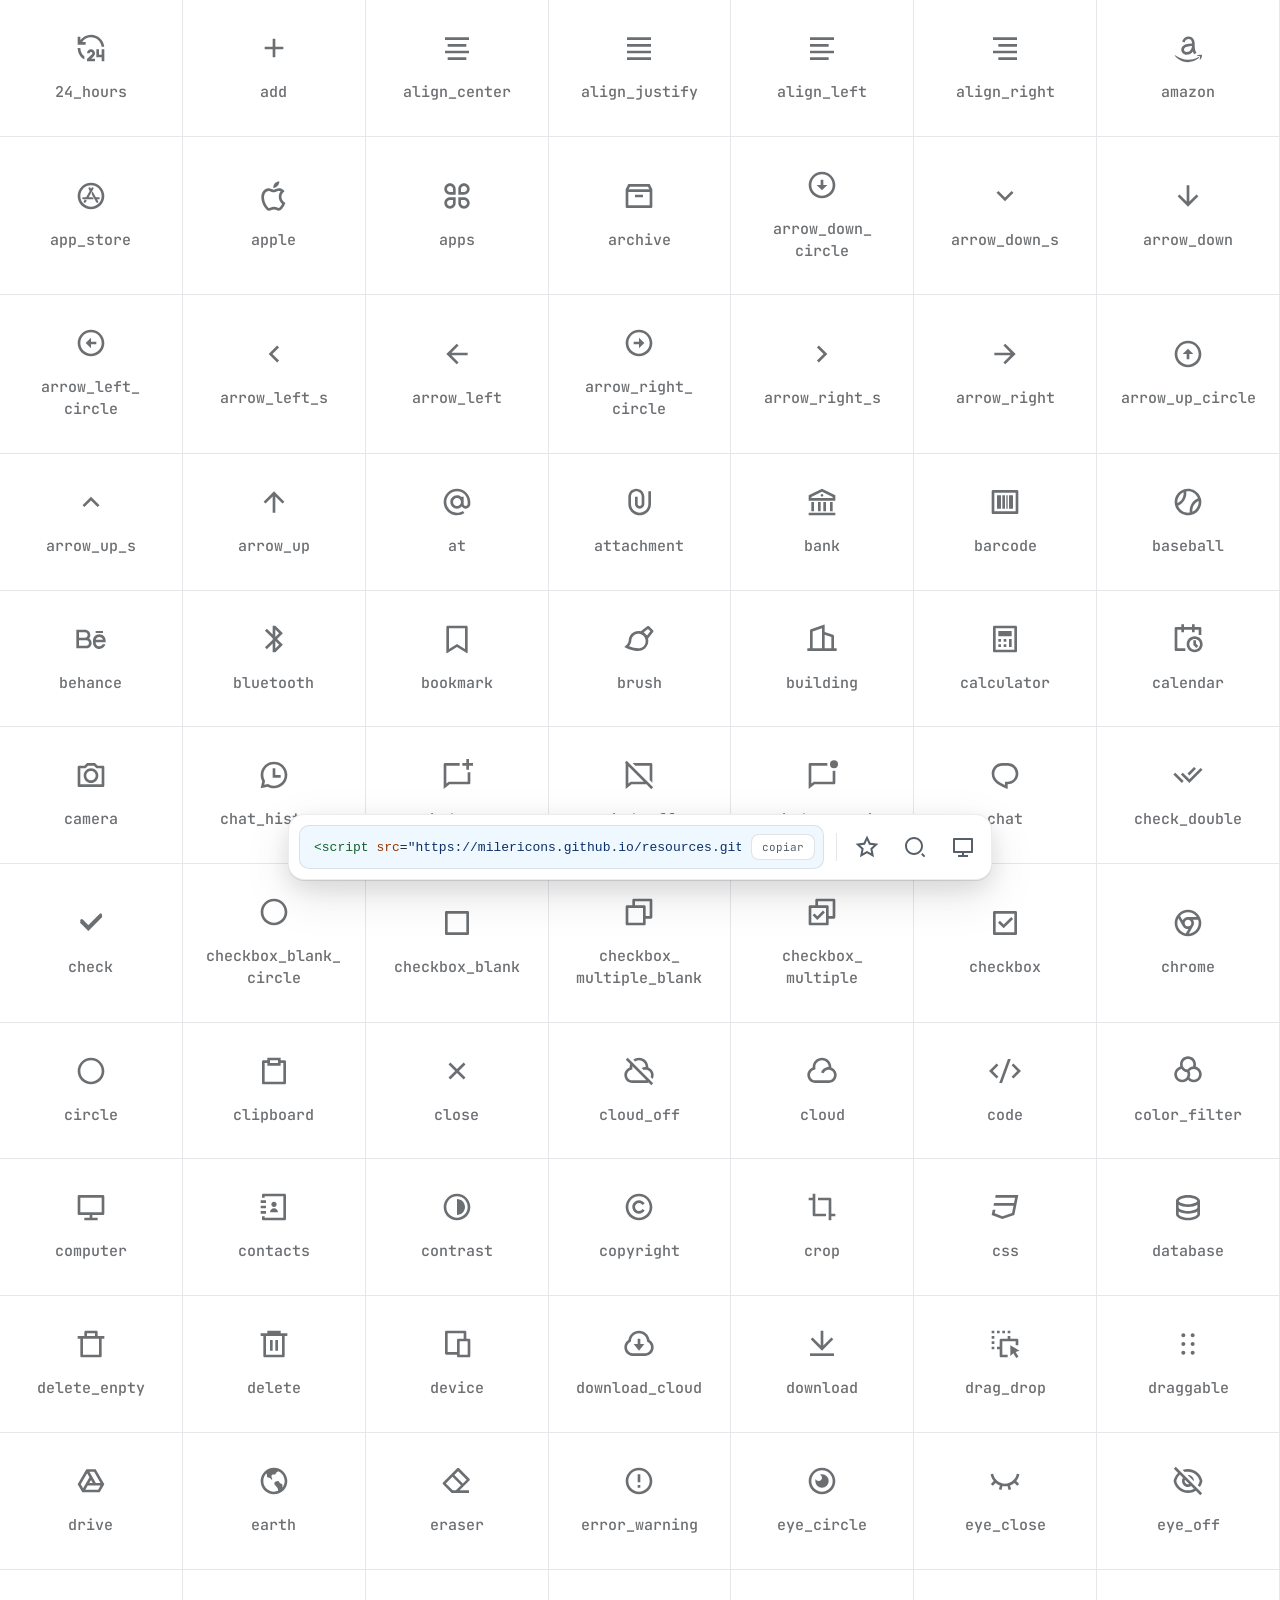
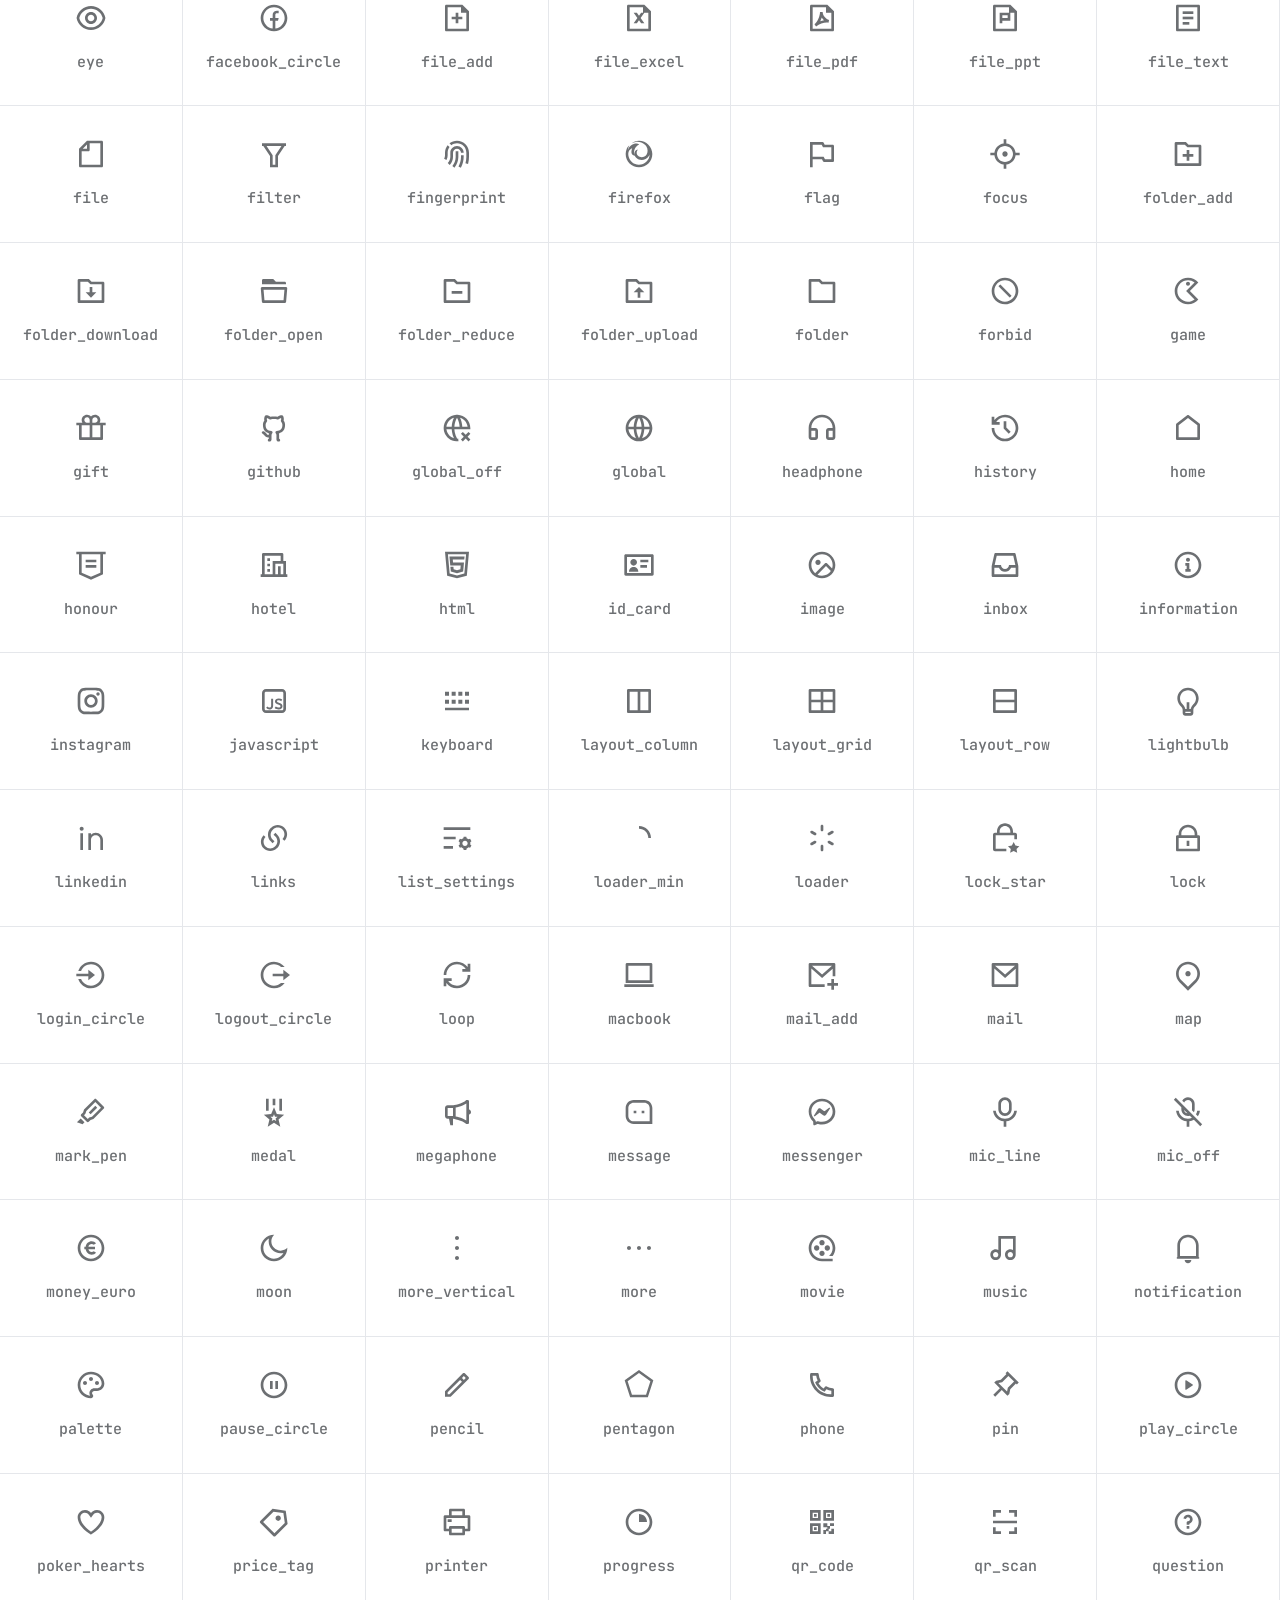
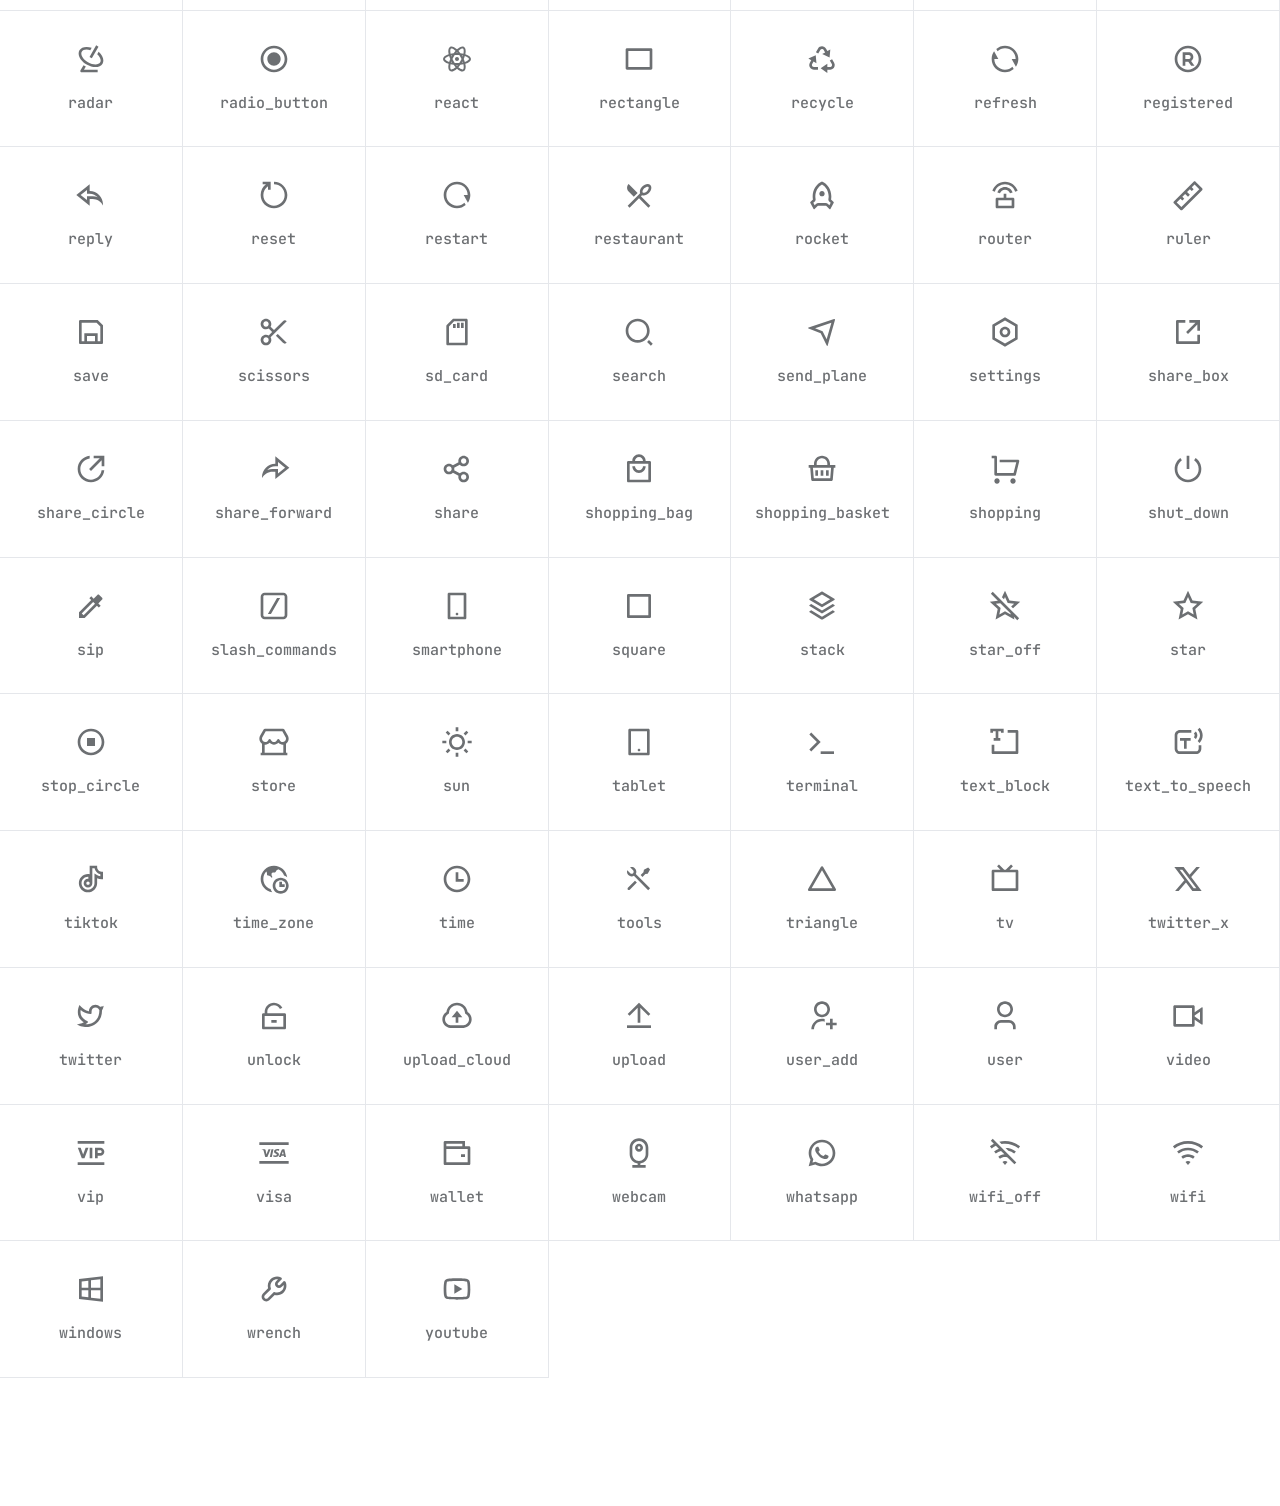
==== index.html @ 29db3c50 "Elimina el botón de cierre del panel de búsqueda en la interfaz de usuario." ====
<!DOCTYPE html>
<html lang="es">
  <head>
    <meta charset="UTF-8" />
    <meta name="viewport" content="width=device-width, initial-scale=1.0" />
    <title>Milericons</title>
    <link rel="icon" type="image/svg+xml" href="./public/favicon.svg" />
    <link href="https://fonts.googleapis.com/css2?family=JetBrains+Mono:wght@400;500;600;700;800&display=swap" rel="stylesheet" />
    <link rel="stylesheet" href="./public/index.css" />
    <script>
      try {
        var theme = localStorage.getItem('milericons-theme') || 'system';
        var dark = theme === 'dark' || (theme === 'system' && window.matchMedia('(prefers-color-scheme: dark)').matches);
        document.documentElement.dataset.theme = dark ? 'dark' : 'light';
      } catch (e) {}
    </script>
    <script src="./public/miller-icons.js" defer></script>
    <script src="./public/index.js" defer></script>
  </head>
  <body>
    <div class="dock">
      <div class="dock__search" hidden>
        <span class="dock__key">ctrl + k</span>
        <input type="text" class="dock__search-input" placeholder="Buscar iconos" autocomplete="off" spellcheck="false" />
        <button type="button" class="dock__search-clear" aria-label="Limpiar búsqueda" title="Limpiar búsqueda" hidden>×</button>
      </div>
      <div class="dock__info" hidden>
        <div class="dock__info-head">
          <span class="miller-icon dock__info-icon" data-icon="star"></span>
          <span class="dock__info-name"></span>
          <button type="button" class="dock__key" data-info-close>esc</button>
        </div>
        <div class="dock__info-tabs" role="tablist">
          <button type="button" class="dock__info-tab is-active" data-info-tab="html">html</button>
          <button type="button" class="dock__info-tab" data-info-tab="svg">svg</button>
          <button type="button" class="dock__info-tab" data-info-tab="png">png</button>
          <button type="button" class="dock__info-tab" data-info-tab="anim" hidden>animado</button>
        </div>
        <div class="dock__info-pane" data-info-pane="html">
          <div class="dock__info-code">
            <code class="dock__info-snippet" data-info-html></code>
            <button type="button" class="dock__copy" data-copy-info="html">copiar</button>
          </div>
        </div>
        <div class="dock__info-pane" data-info-pane="svg" hidden>
          <div class="dock__info-code dock__info-code--block">
            <code class="dock__info-snippet" data-info-svg></code>
            <button type="button" class="dock__copy dock__copy--primary" data-copy-info="svg">copiar</button>
          </div>
        </div>
        <div class="dock__info-pane" data-info-pane="png" hidden>
          <div class="dock__info-png">
            <div class="dock__size-wrap">
              <button type="button" class="dock__size-toggle" data-size-toggle>
                <span data-size-label>256 px</span>
                <span class="miller-icon" data-icon="arrow_down_s"></span>
              </button>
              <div class="dock__size-menu" hidden>
                <button type="button" data-size-option="64">64 px</button>
                <button type="button" data-size-option="128">128 px</button>
                <button type="button" class="is-active" data-size-option="256">256 px</button>
                <button type="button" data-size-option="512">512 px</button>
              </div>
            </div>
            <button type="button" class="dock__copy dock__copy--primary" data-info-download>Descargar PNG</button>
          </div>
          <p class="dock__info-note">el png se exporta en negro sobre fondo transparente</p>
        </div>
        <div class="dock__info-pane" data-info-pane="anim" hidden>
          <div class="dock__info-code">
            <code class="dock__info-snippet" data-info-anim></code>
            <button type="button" class="dock__copy" data-copy-info="anim">copiar</button>
          </div>
        </div>
      </div>
      <div class="dock__bar">
        <div class="dock__code">
          <code class="dock__snippet"><span class="tok-tag">&lt;script</span> <span class="tok-attr">src</span>=<span class="tok-str">"https://milericons.github.io/resources.github.io/public/miller-icons.js"</span> <span class="tok-attr">defer</span>&gt;<span class="tok-tag">&lt;/script&gt;</span></code>
          <button type="button" class="dock__copy">copiar</button>
        </div>
        <span class="dock__divider"></span>
        <span class="miller-icon" data-icon="star"></span>
        <span class="miller-icon" data-icon="search" data-search-toggle></span>
        <div class="dock__theme-wrap">
          <span class="miller-icon" data-icon="computer" data-theme-toggle title="Tema"></span>
          <div class="dock__theme" hidden>
            <button type="button" data-theme-option="light">
              <span class="miller-icon" data-icon="sun"></span>
              light
            </button>
            <button type="button" data-theme-option="dark">
              <span class="miller-icon" data-icon="moon"></span>
              dark
            </button>
            <button type="button" data-theme-option="system">
              <span class="miller-icon" data-icon="computer"></span>
              sistema
            </button>
          </div>
        </div>
      </div>
    </div>
  </body>
</html>
---- public/index.css ----
* {
  box-sizing: border-box;
}

:root {
  --bg: #ffffff;
  --cell-bg: #ffffff;
  --cell-border: #e5e7eb;
  --cell-border-strong: #d1d5db;
  --text: #1f2328;
  --text-muted: #57606a;
  --text-dim: #636c76;
  --text-faint: #818b98;
  --dock-bg: #ffffff;
  --dock-border: rgba(17, 24, 39, 0.08);
  --divider: rgba(17, 24, 39, 0.1);
  --code-bg: #eff7ff;
  --code-border: rgba(17, 24, 39, 0.1);
  --tok-tag: #116329;
  --tok-attr: #953800;
  --tok-str: #0a3069;
  --btn-bg: #ffffff;
  --btn-border: rgba(17, 24, 39, 0.12);
  --hover-bg: #f6f8fa;
  --hover-bg-strong: #eef1f4;
  --active-bg: #edf3f9;
  --shadow-color: 17, 17, 26;
  --dock-shadow: rgba(17, 17, 26, 0.1);
}

[data-theme='dark'] {
  --bg: #0d1117;
  --cell-bg: #0d1117;
  --cell-border: #21262d;
  --cell-border-strong: #30363d;
  --text: #e6edf3;
  --text-muted: #8b949e;
  --text-dim: #8b949e;
  --text-faint: #6e7681;
  --dock-bg: #161b22;
  --dock-border: rgba(220, 228, 236, 0.1);
  --divider: rgba(220, 228, 236, 0.12);
  --code-bg: #0d1117;
  --code-border: rgba(220, 228, 236, 0.12);
  --tok-tag: #7ee787;
  --tok-attr: #ffa657;
  --tok-str: #a5d6ff;
  --btn-bg: #21262d;
  --btn-border: rgba(220, 228, 236, 0.14);
  --hover-bg: #21262d;
  --hover-bg-strong: #262c36;
  --active-bg: #2a303a;
  --shadow-color: 1, 4, 9;
  --dock-shadow: rgba(1, 4, 9, 0.6);
}

html {
  height: 100%;
}

body {
  min-height: 100%;
  margin: 0;
  font-family: 'JetBrains Mono', monospace;
  color: var(--text);
  background: var(--bg);
  display: grid;
  grid-template-columns: repeat(auto-fill, minmax(10.5rem, 1fr));
  grid-auto-rows: auto;
  gap: 0;
  padding-bottom: 8rem;
  overflow: auto;
}

body.is-filtering {
  display: flex;
  flex-wrap: wrap;
  align-content: flex-start;
  justify-content: center;
  gap: 1rem;
  padding-top: 3rem;
  padding-bottom: 8rem;
  padding-right: 3rem;
  padding-left: 3rem;
}

body.is-filtering .icon-cell {
  width: 11rem;
  height: 10rem;
  border: 1px solid var(--cell-border-strong);
  border-radius: 0.75rem;
  box-shadow: rgba(var(--shadow-color), 0.08) 0px 1px 2px, rgba(var(--shadow-color), 0.06) 0px 8px 24px;
}

.icon-cell {
  display: flex;
  flex-direction: column;
  align-items: center;
  justify-content: center;
  gap: 1.125rem;
  padding: 2rem 1rem;
  text-align: center;
  background: var(--cell-bg);
  border-right: 1px solid var(--cell-border);
  border-bottom: 1px solid var(--cell-border);
  cursor: pointer;
}

.icon-cell .miller-icon,
.icon-cell__name {
  opacity: 0.65;
  transition: opacity 0.15s ease;
}

.icon-cell:hover .miller-icon,
.icon-cell:hover .icon-cell__name,
.icon-cell.is-selected .miller-icon,
.icon-cell.is-selected .icon-cell__name {
  opacity: 1;
}

.icon-cell .miller-icon {
  width: 2rem;
  height: 2rem;
}

.icon-cell__name {
  font-size: 0.9375rem;
  font-weight: 500;
  line-height: 1.45;
  overflow-wrap: break-word;
}

.dock {
  position: fixed;
  left: 50%;
  bottom: 1.25rem;
  transform: translateX(-50%);
  z-index: 10;
  display: flex;
  flex-direction: column;
  align-items: stretch;
  gap: 0.625rem;
  width: min(44rem, calc(100vw - 2rem));
  padding: 0.625rem;
  background: var(--dock-bg);
  border: 1px solid var(--dock-border);
  border-radius: 1rem;
  box-shadow: var(--dock-shadow) 0px 1px 0px, var(--dock-shadow) 0px 8px 24px, var(--dock-shadow) 0px 16px 48px;
}

.dock__bar {
  display: flex;
  align-items: center;
  gap: 0.75rem;
  min-width: 0;
}

.dock__code {
  display: flex;
  align-items: center;
  gap: 0.625rem;
  flex: 1;
  min-width: 0;
  padding: 0.5rem 0.5rem 0.5rem 0.875rem;
  background: var(--code-bg);
  border: 1px solid var(--code-border);
  border-radius: 0.625rem;
}

.dock__snippet {
  flex: 1;
  min-width: 0;
  overflow-x: auto;
  white-space: nowrap;
  font-size: 0.8125rem;
  color: var(--text);
  scrollbar-width: none;
}

.dock__snippet::-webkit-scrollbar {
  display: none;
}

.tok-tag {
  color: var(--tok-tag);
}

.tok-attr {
  color: var(--tok-attr);
}

.tok-str {
  color: var(--tok-str);
}

.tok-punct {
  color: var(--text-dim);
}

.dock__copy {
  flex: none;
  padding: 0.3125rem 0.625rem;
  font: inherit;
  font-size: 0.6875rem;
  color: var(--text-muted);
  background: var(--btn-bg);
  border: 1px solid var(--btn-border);
  border-radius: 0.5rem;
  cursor: pointer;
  transition: background 0.15s ease, color 0.15s ease, border-color 0.15s ease;
}

.dock__copy:hover {
  color: var(--bg);
  background: var(--text);
  border-color: var(--text);
}

.dock__copy--primary {
  color: #111827;
  background: #ffffff;
  border-color: #ffffff;
}

.dock__copy--primary:hover {
  color: #111827;
  background: #f0f2f5;
  border-color: #ffffff;
}

.dock__divider {
  flex: none;
  width: 1px;
  height: 1.75rem;
  background: var(--divider);
}

.dock .miller-icon {
  width: 2.25rem;
  height: 2.25rem;
  padding: 0.375rem;
  border-radius: 0.5rem;
  color: var(--text-muted);
  cursor: pointer;
  transition: background 0.15s ease, color 0.15s ease;
}

.dock .miller-icon:hover {
  color: var(--text);
  background: var(--hover-bg);
}

.dock__search {
  display: flex;
  align-items: center;
  gap: 0.75rem;
  margin: -0.625rem -0.625rem 0;
  padding: 1rem;
  border-bottom: 1px solid var(--dock-border);
}

.dock__search[hidden] {
  display: none;
}

.dock__search-input {
  flex: 1;
  min-width: 0;
  font: inherit;
  font-size: 0.875rem;
  padding: 0;
  color: var(--text);
  background: transparent;
  border: none;
  outline: none;
}

.dock__search-clear {
  display: grid;
  flex: none;
  place-items: center;
  width: 1.5rem;
  height: 1.5rem;
  padding: 0;
  font: inherit;
  font-size: 1.25rem;
  line-height: 1;
  color: var(--text-dim);
  background: transparent;
  border: 0;
  border-radius: 0.375rem;
  cursor: pointer;
}

.dock__search-clear[hidden] {
  display: none;
}

.dock__search-clear:hover {
  color: var(--text);
  background: var(--hover-bg);
}

.dock__key {
  flex: none;
  padding: 0.25rem 0.5rem;
  font: inherit;
  font-size: 0.6875rem;
  color: var(--text-dim);
  background: var(--hover-bg);
  border: 1px solid var(--divider);
  border-radius: 0.375rem;
  cursor: pointer;
}

.dock__key:hover {
  background: var(--hover-bg-strong);
}

.dock__info {
  display: flex;
  flex-direction: column;
  gap: 0.75rem;
  min-width: 0;
  margin: -0.625rem -0.625rem 0;
  padding: 1rem;
  border-bottom: 1px solid var(--dock-border);
}

.dock__info[hidden] {
  display: none;
}

.dock__info-head {
  display: flex;
  align-items: center;
  gap: 0.625rem;
}

.dock__info-icon {
  width: 1.5rem;
  height: 1.5rem;
  color: var(--text);
  cursor: default;
}

.dock__info-icon:hover {
  background: transparent;
  color: var(--text);
}

.dock__info-name {
  flex: 1;
  font-size: 0.875rem;
  font-weight: 600;
  overflow-wrap: break-word;
}

.dock__info-tabs {
  display: flex;
  gap: 0.25rem;
}

.dock__info-tab {
  padding: 0.3125rem 0.625rem;
  font: inherit;
  font-size: 0.75rem;
  color: var(--text-muted);
  background: transparent;
  border: 1px solid transparent;
  border-radius: 0.5rem;
  cursor: pointer;
  transition: background 0.15s ease, color 0.15s ease, border-color 0.15s ease;
}

.dock__info-tab:hover {
  color: var(--text);
  background: var(--hover-bg);
}

.dock__info-tab.is-active {
  color: var(--text);
  background: var(--code-bg);
  border-color: var(--code-border);
}

.dock__info-pane {
  display: flex;
  flex-direction: column;
  gap: 0.625rem;
}

.dock__info-pane[hidden] {
  display: none;
}

.dock__info-code {
  display: flex;
  align-items: center;
  justify-content: space-between;
  gap: 0.625rem;
  padding: 0.5rem 0.5rem 0.5rem 0.875rem;
  background: var(--code-bg);
  border: 1px solid var(--code-border);
  border-radius: 0.625rem;
}

.dock__info-code--block {
  flex-direction: column;
  align-items: stretch;
  gap: 0.75rem;
  padding: 0.75rem 0.75rem 0.75rem 0.875rem;
  overflow: hidden;
}

.dock__info-snippet[data-info-svg] {
  max-height: 9rem;
  overflow: auto;
  scrollbar-width: thin;
  scrollbar-color: var(--cell-border-strong) transparent;
}

.dock__info-snippet[data-info-svg]::-webkit-scrollbar {
  width: 8px;
  height: 8px;
}

.dock__info-snippet[data-info-svg]::-webkit-scrollbar-track {
  background: transparent;
  border-radius: 0.5rem;
}

.dock__info-snippet[data-info-svg]::-webkit-scrollbar-thumb {
  background: var(--cell-border-strong);
  border-radius: 0.5rem;
  border: 2px solid transparent;
  background-clip: content-box;
}

.dock__info-snippet[data-info-svg]::-webkit-scrollbar-thumb:hover {
  background: var(--text-faint);
  background-clip: content-box;
  border: 2px solid transparent;
}

.dock__info-code--block .dock__copy--primary {
  align-self: flex-end;
}

.dock__info-snippet {
  font-size: 0.8125rem;
  line-height: 1.5;
  color: var(--text);
  overflow-wrap: anywhere;
}

.dock__info-code--block .dock__info-snippet {
  white-space: pre-wrap;
  word-break: break-all;
  color: var(--text-muted);
}

.dock__info-png {
  display: flex;
  align-items: center;
  gap: 0.625rem;
}

.dock__size-wrap {
  position: relative;
  display: flex;
}

.dock__size-toggle {
  display: flex;
  align-items: center;
  gap: 0.375rem;
  padding: 0.3125rem 0.5rem;
  font: inherit;
  font-size: 0.8125rem;
  color: var(--text);
  background: var(--btn-bg);
  border: 1px solid var(--btn-border);
  border-radius: 0.5rem;
  cursor: pointer;
}

.dock__size-toggle:hover {
  background: var(--hover-bg);
}

.dock__size-toggle .miller-icon {
  width: 1rem;
  height: 1rem;
  padding: 0;
  color: var(--text-dim);
  cursor: default;
}

.dock__size-toggle .miller-icon:hover {
  background: transparent;
  color: var(--text-dim);
}

.dock__size-menu {
  position: absolute;
  bottom: calc(100% + 0.375rem);
  left: 0;
  z-index: 20;
  display: flex;
  flex-direction: column;
  gap: 0.125rem;
  min-width: 6rem;
  padding: 0.375rem;
  background: var(--dock-bg);
  border: 1px solid var(--dock-border);
  border-radius: 0.625rem;
  box-shadow: var(--dock-shadow) 0px 8px 24px, var(--dock-shadow) 0px 16px 48px;
}

.dock__size-menu[hidden] {
  display: none;
}

.dock__size-menu button {
  padding: 0.375rem 0.625rem;
  font: inherit;
  font-size: 0.8125rem;
  color: var(--text-muted);
  background: transparent;
  border: none;
  border-radius: 0.375rem;
  text-align: left;
  cursor: pointer;
  transition: background 0.15s ease, color 0.15s ease;
}

.dock__size-menu button:hover {
  color: var(--text);
  background: var(--hover-bg);
}

.dock__size-menu button.is-active {
  color: var(--text);
  background: var(--active-bg);
}

.dock__info-note {
  margin: 0;
  font-size: 0.6875rem;
  color: var(--text-dim);
}

.dock__theme-wrap {
  position: relative;
  display: flex;
}

.dock__theme {
  position: absolute;
  bottom: calc(100% + 0.75rem);
  right: -0.375rem;
  display: flex;
  flex-direction: column;
  gap: 0.125rem;
  min-width: 8.5rem;
  padding: 0.375rem;
  background: var(--dock-bg);
  border: 1px solid var(--dock-border);
  border-radius: 0.75rem;
  box-shadow: var(--dock-shadow) 0px 8px 24px, var(--dock-shadow) 0px 16px 48px;
}

.dock__theme[hidden] {
  display: none;
}

.dock__theme button {
  display: flex;
  align-items: center;
  gap: 0.5rem;
  padding: 0.5rem 0.625rem;
  font: inherit;
  font-size: 0.8125rem;
  color: var(--text-muted);
  background: transparent;
  border: none;
  border-radius: 0.5rem;
  cursor: pointer;
  transition: background 0.15s ease, color 0.15s ease;
}

.dock__theme button:hover {
  color: var(--text);
  background: var(--hover-bg);
}

.dock__theme button.is-active {
  color: var(--text);
  background: var(--active-bg);
}

.dock__theme .miller-icon {
  width: 1.125rem;
  height: 1.125rem;
  padding: 0;
  color: inherit;
  cursor: default;
}

.dock__theme .miller-icon:hover {
  background: transparent;
  color: inherit;
}

.icon-cell[hidden] {
  display: none;
}

@media (max-width: 480px) {
  body {
    grid-template-columns: repeat(auto-fill, minmax(6rem, 1fr));
  }

  .icon-cell {
    gap: 0.5rem;
    padding: 1rem 0.5rem;
  }

  .icon-cell .miller-icon {
    width: 1.5rem;
    height: 1.5rem;
  }

  .icon-cell__name {
    font-size: 0.6875rem;
    line-height: 1.35;
  }

  body.is-filtering {
    gap: 0.5rem;
    padding-right: 0.5rem;
    padding-left: 0.5rem;
  }

  body.is-filtering .icon-cell {
    flex: 0 1 6rem;
    width: auto;
    height: 7rem;
  }

  .dock {
    bottom: max(0.5rem, env(safe-area-inset-bottom));
    gap: 0.5rem;
    padding: 0.5rem;
    border-radius: 0.875rem;
  }

  .dock__bar {
    flex-wrap: wrap;
    justify-content: flex-start;
    gap: 0.5rem;
  }

  .dock__code {
    flex: 0 0 100%;
    width: 100%;
    gap: 0.375rem;
    padding: 0.375rem;
  }

  .dock__divider {
    display: none;
  }

  .dock .miller-icon {
    width: 2rem;
    height: 2rem;
    padding: 0.3125rem;
  }

  .dock__bar > .miller-icon,
  .dock__bar > .dock__theme-wrap > [data-theme-toggle] {
    width: 1.75rem;
    height: 1.75rem;
    padding: 0.25rem;
  }

  .dock__search {
    gap: 0.5rem;
    margin: -0.5rem -0.5rem 0;
    padding: 0.75rem;
  }

  .dock__search .dock__key:first-child {
    display: none;
  }

  .dock__info {
    gap: 0.625rem;
    margin: -0.5rem -0.5rem 0;
    padding: 0.75rem;
  }

  .dock__info-tabs {
    flex-wrap: wrap;
  }

  .dock__info-tab {
    padding: 0.3125rem 0.5rem;
  }

  .dock__info-png {
    flex-wrap: wrap;
  }
}
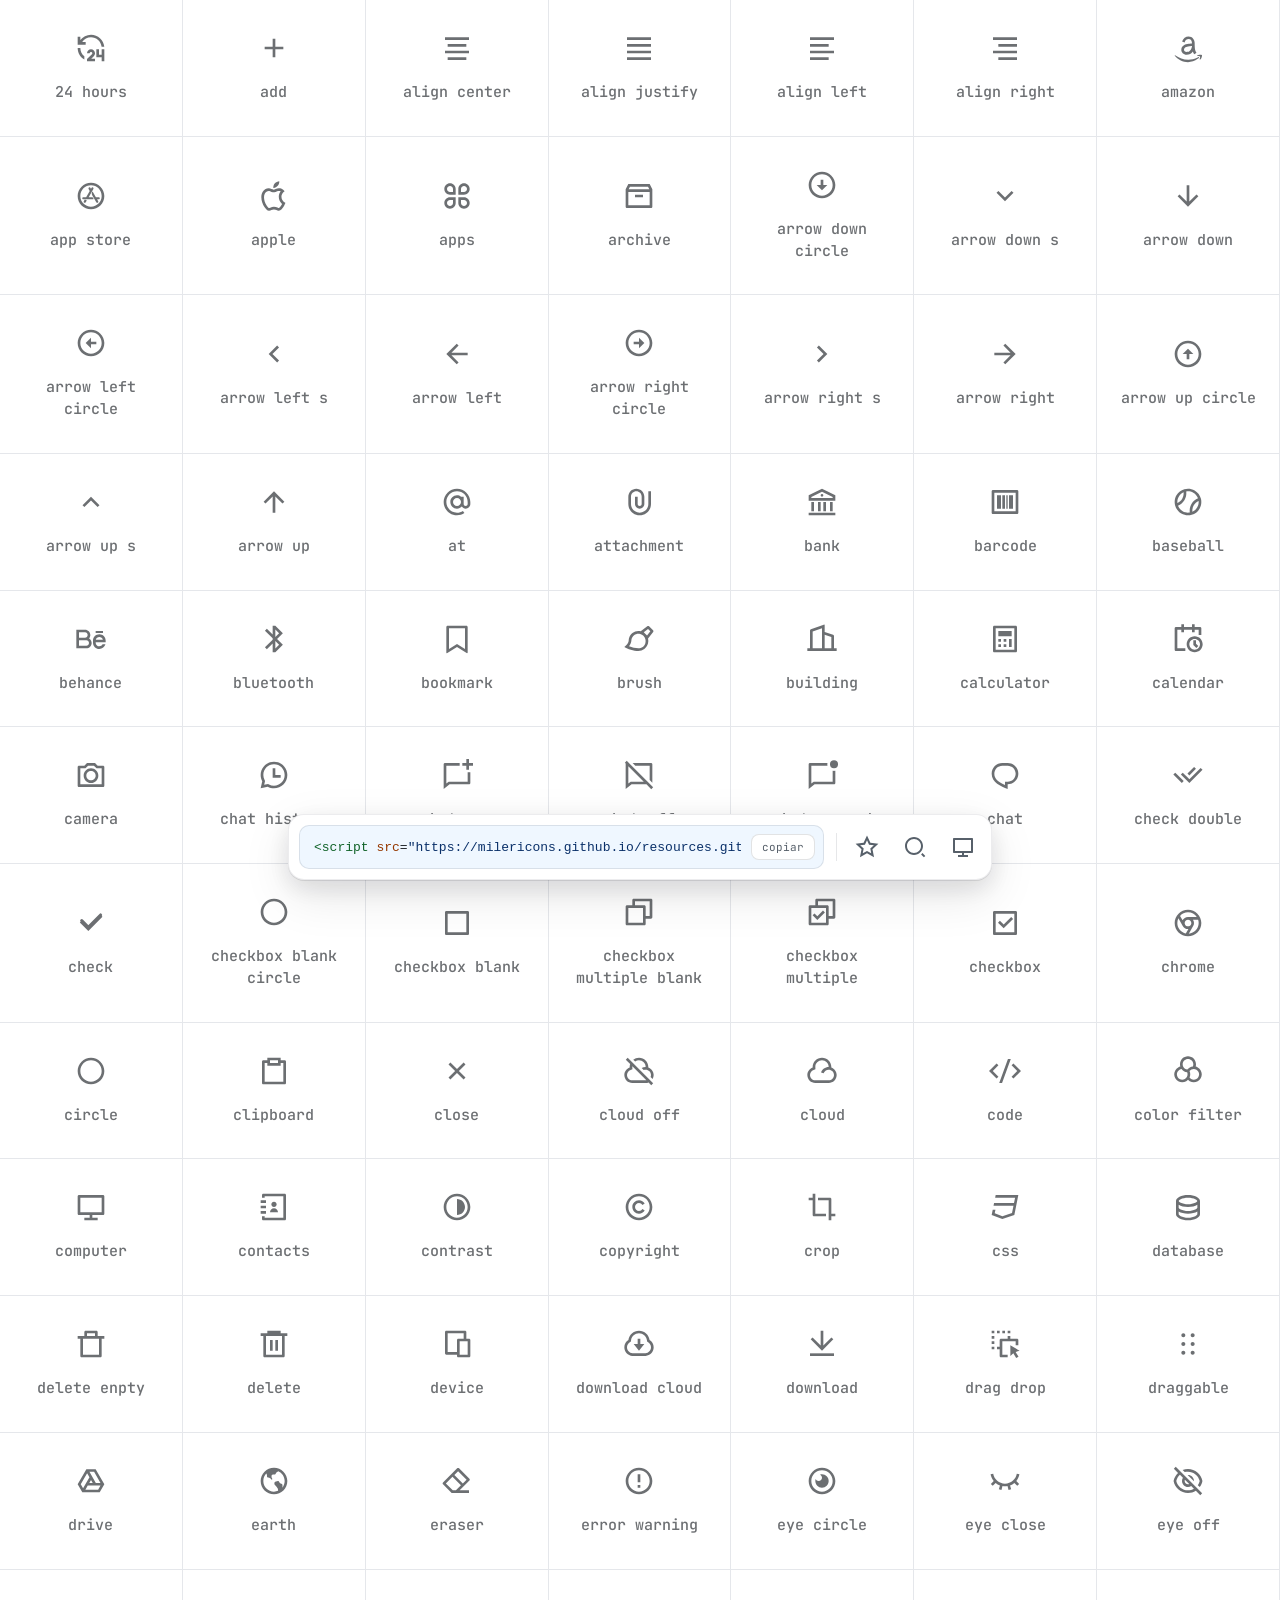
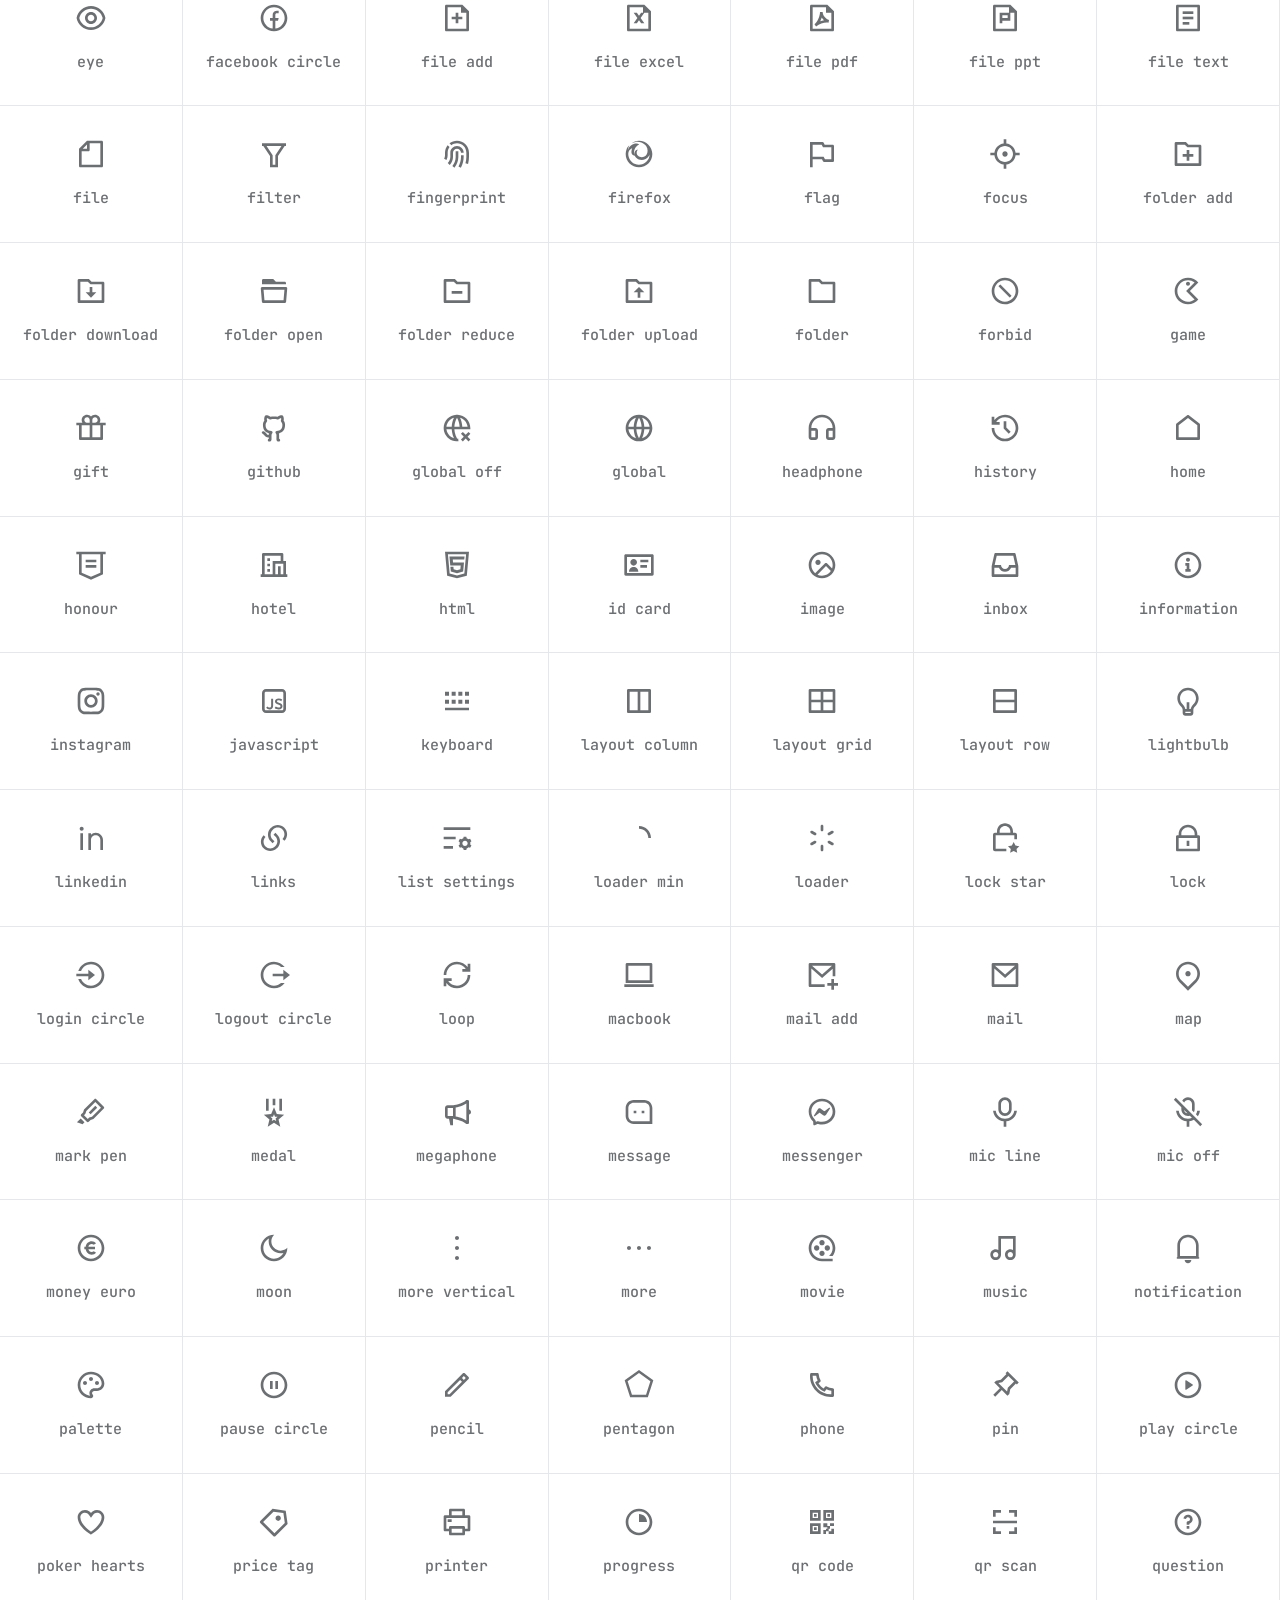
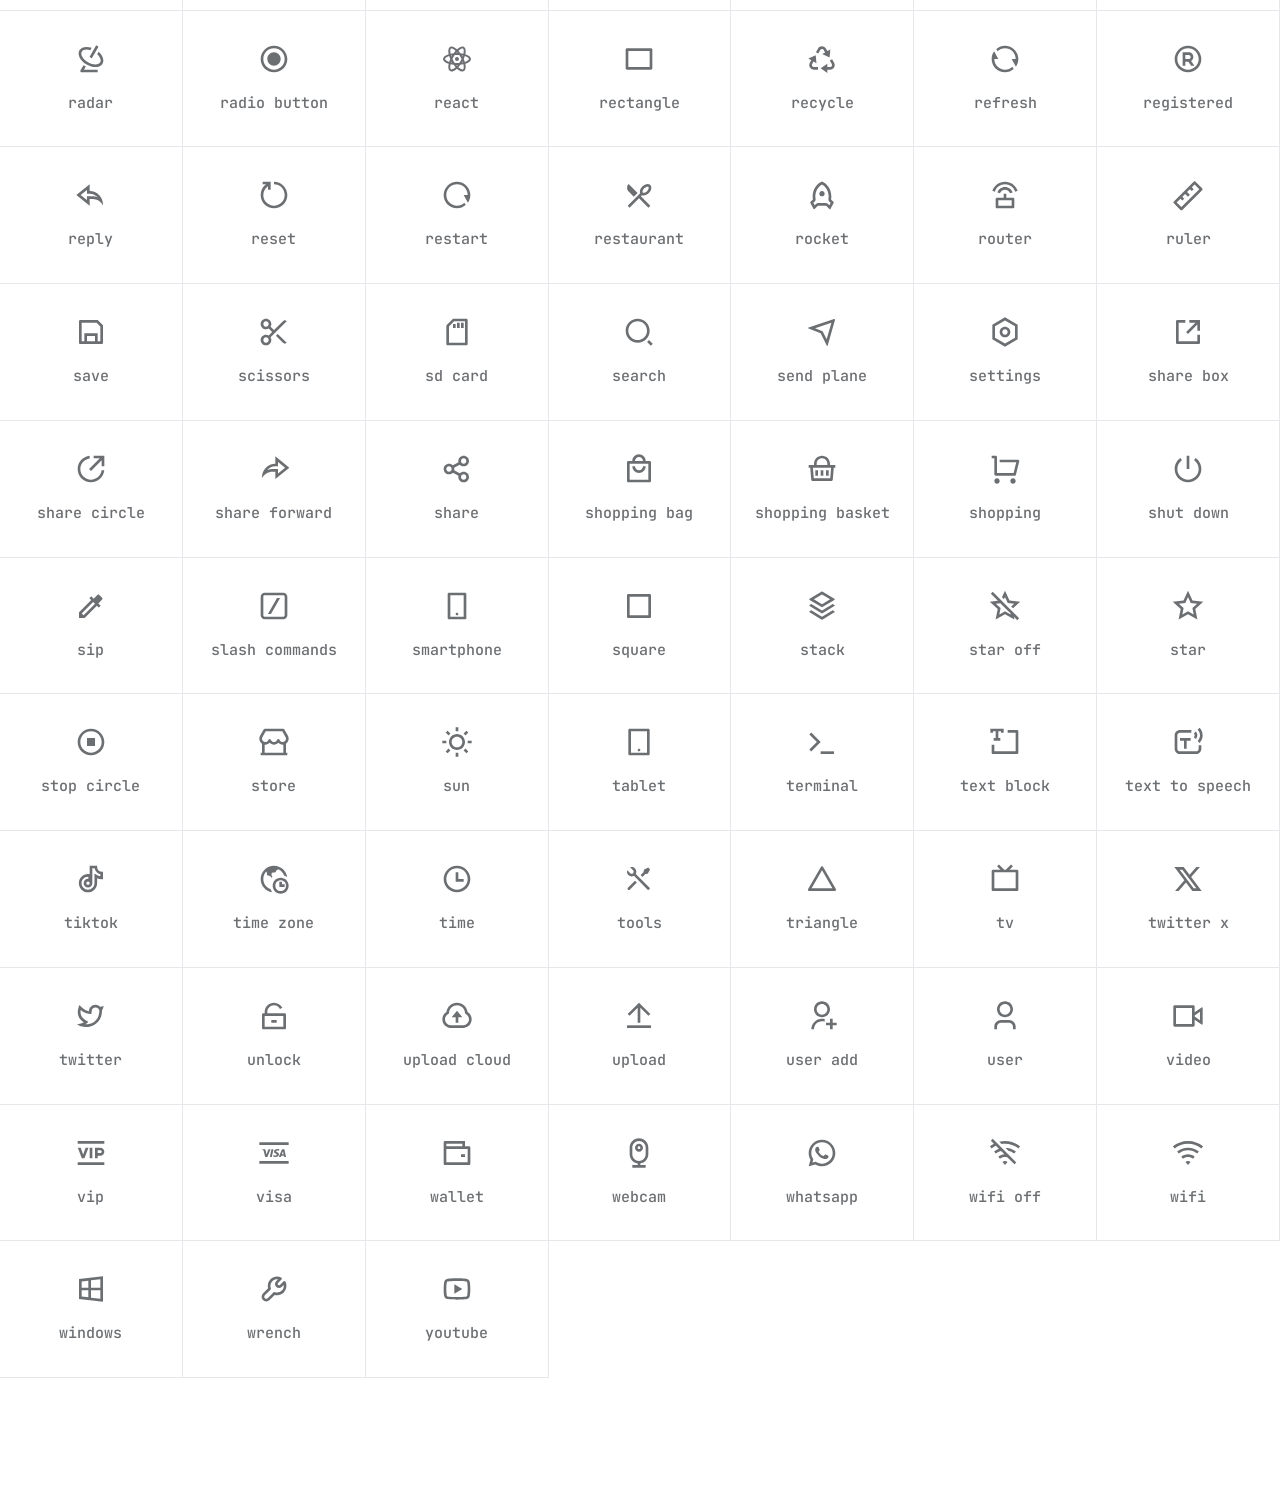
==== commit 806f8e83: "Mejora la funcionalidad del panel de búsqueda: actualiza el botón de limpiar y ajusta el comportamie" ====
--- a/index.html
+++ b/index.html
@@ -22,7 +22,7 @@
       <div class="dock__search" hidden>
         <span class="dock__key">ctrl + k</span>
         <input type="text" class="dock__search-input" placeholder="Buscar iconos" autocomplete="off" spellcheck="false" />
-        <button type="button" class="dock__search-clear" aria-label="Limpiar búsqueda" title="Limpiar búsqueda" hidden>×</button>
+        <button type="button" class="dock__search-clear" aria-label="Cerrar búsqueda" title="Cerrar búsqueda">×</button>
       </div>
       <div class="dock__info" hidden>
         <div class="dock__info-head">
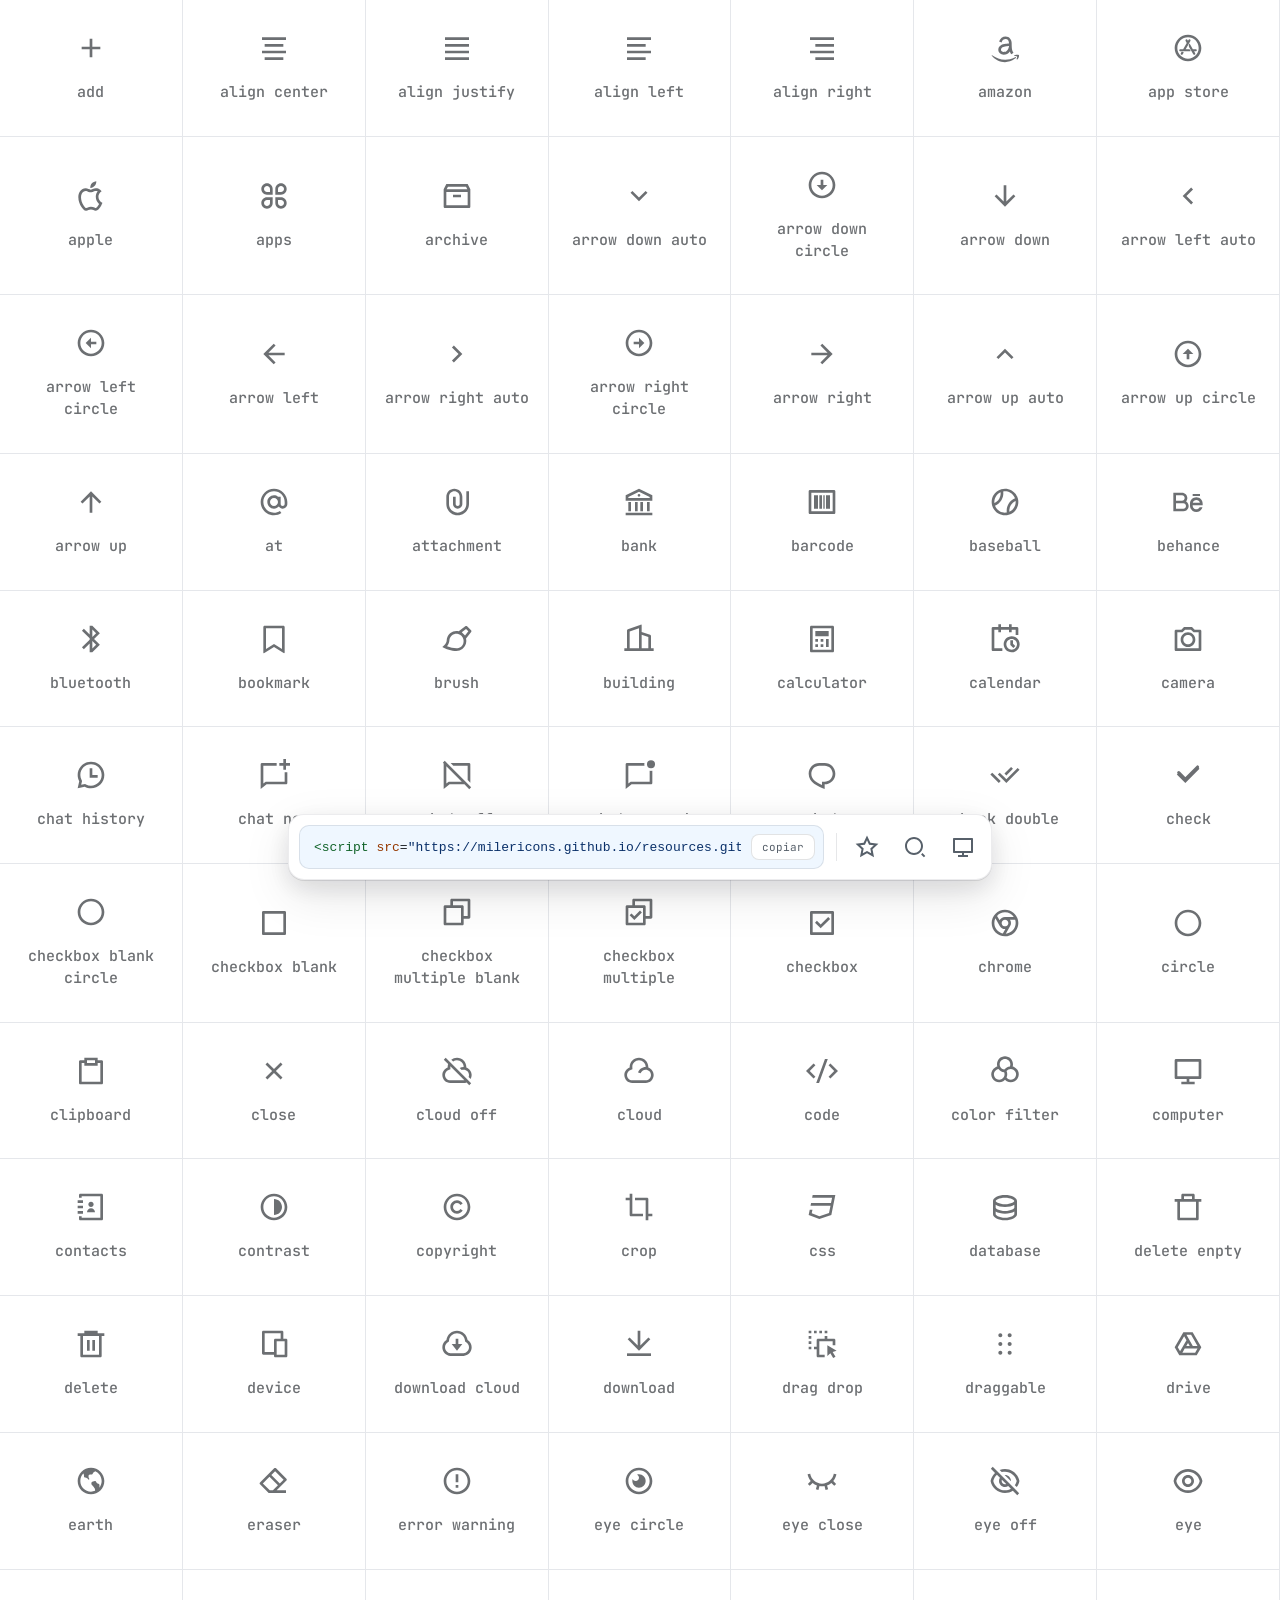
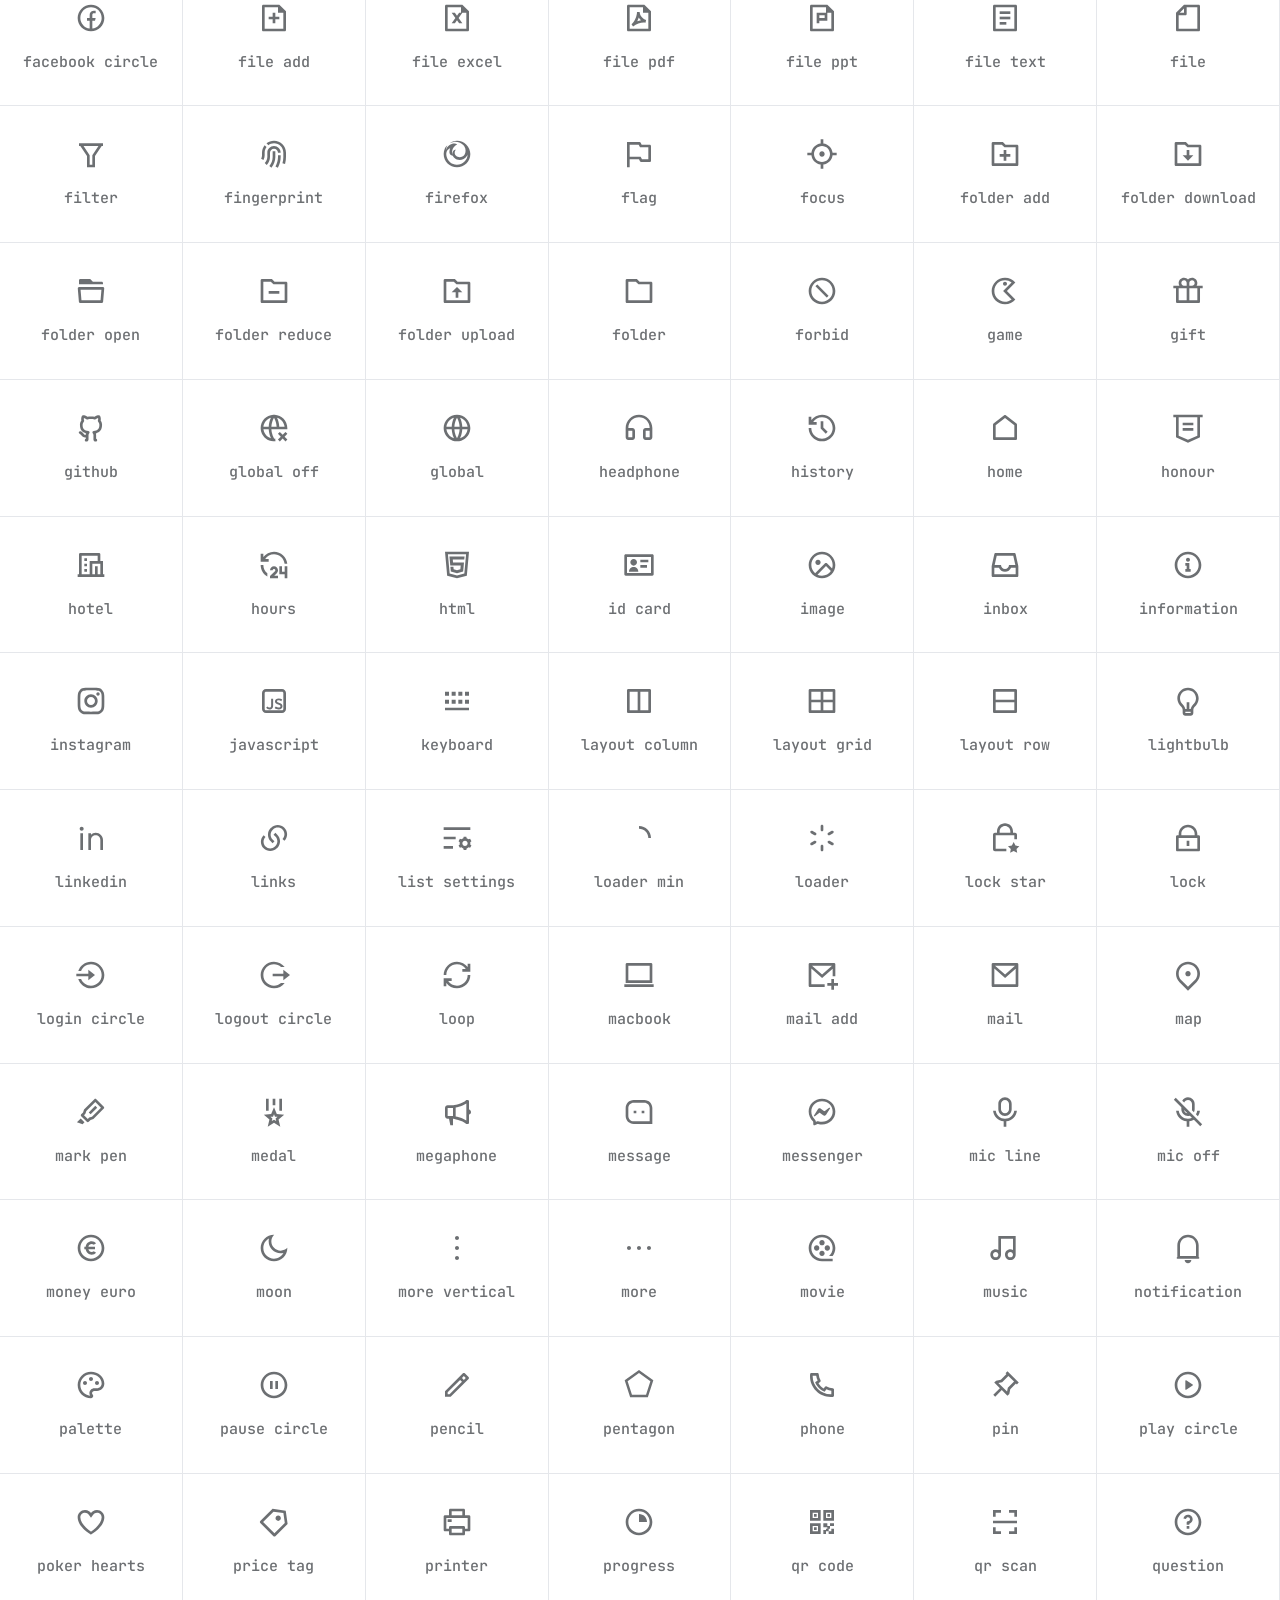
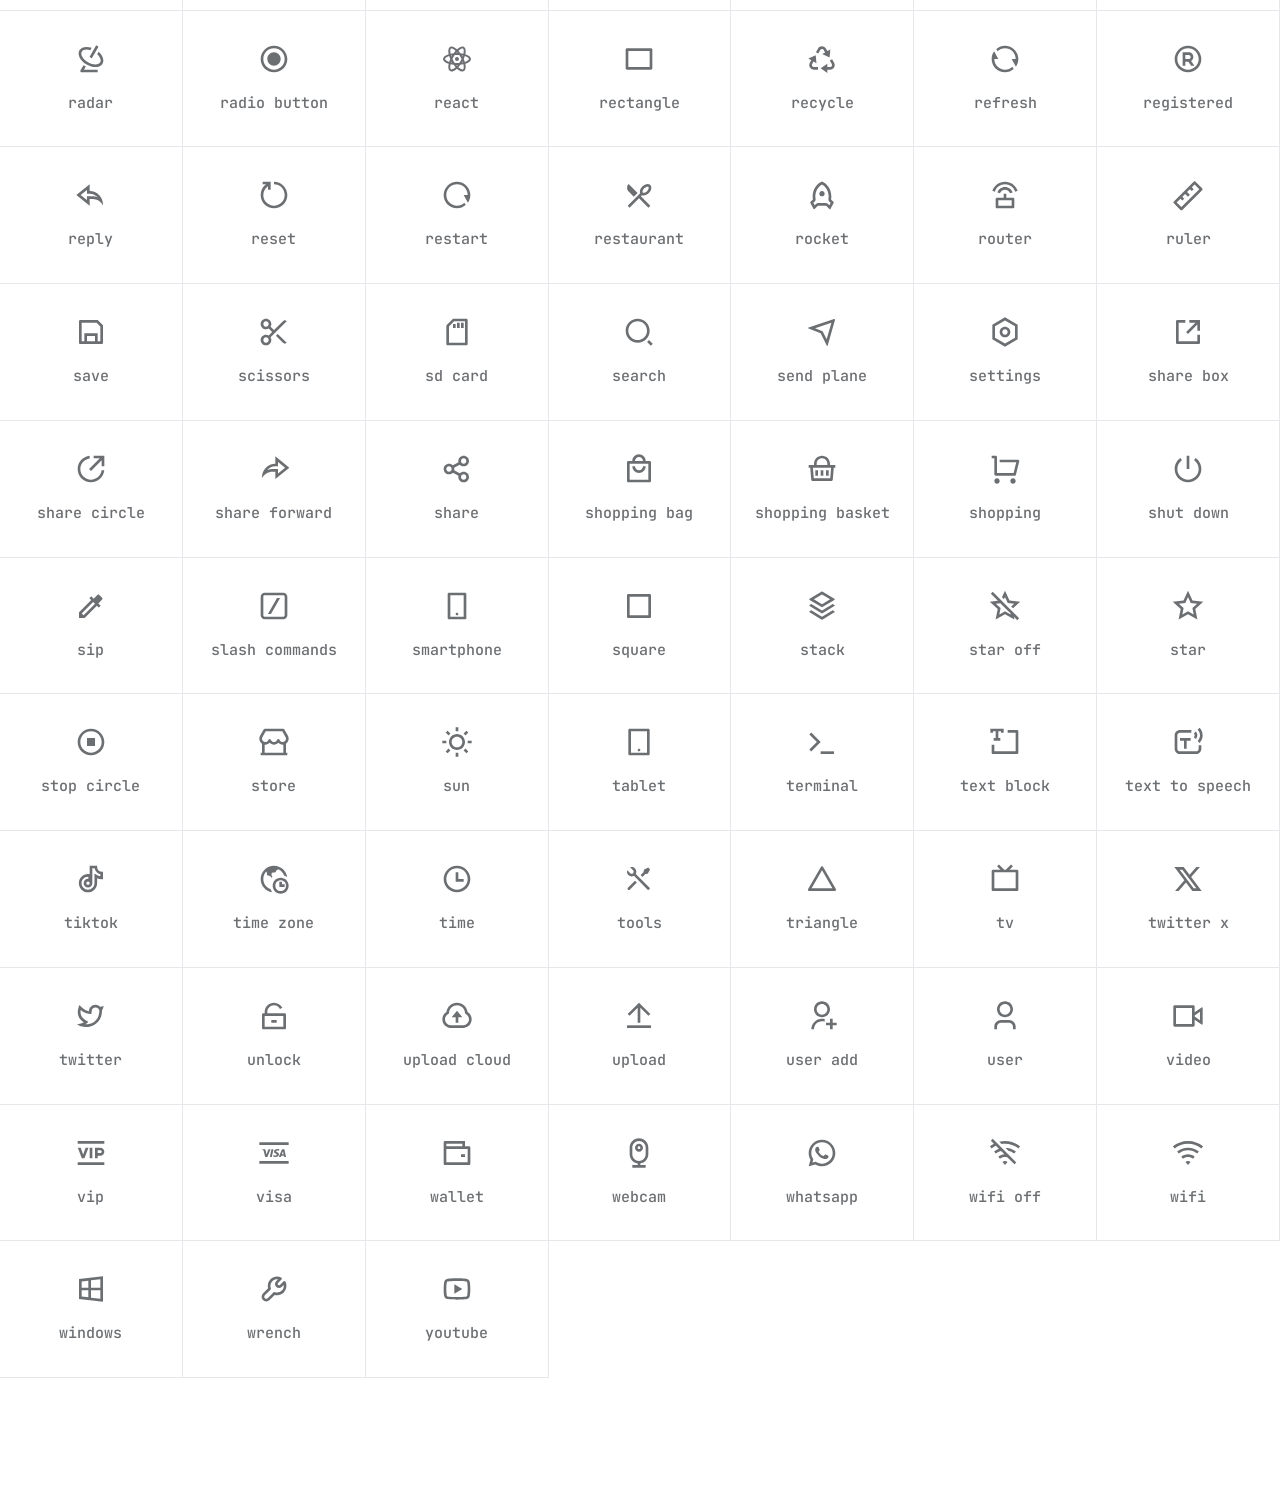
==== commit b868f65d: "Actualización y HTML para Milericons; añadir nuevos iconos SVG." ====
--- a/index.html
+++ b/index.html
@@ -53,7 +53,7 @@
             <div class="dock__size-wrap">
               <button type="button" class="dock__size-toggle" data-size-toggle>
                 <span data-size-label>256 px</span>
-                <span class="miller-icon" data-icon="arrow_down_s"></span>
+                <span class="miller-icon" data-icon="arrow_down"></span>
               </button>
               <div class="dock__size-menu" hidden>
                 <button type="button" data-size-option="64">64 px</button>
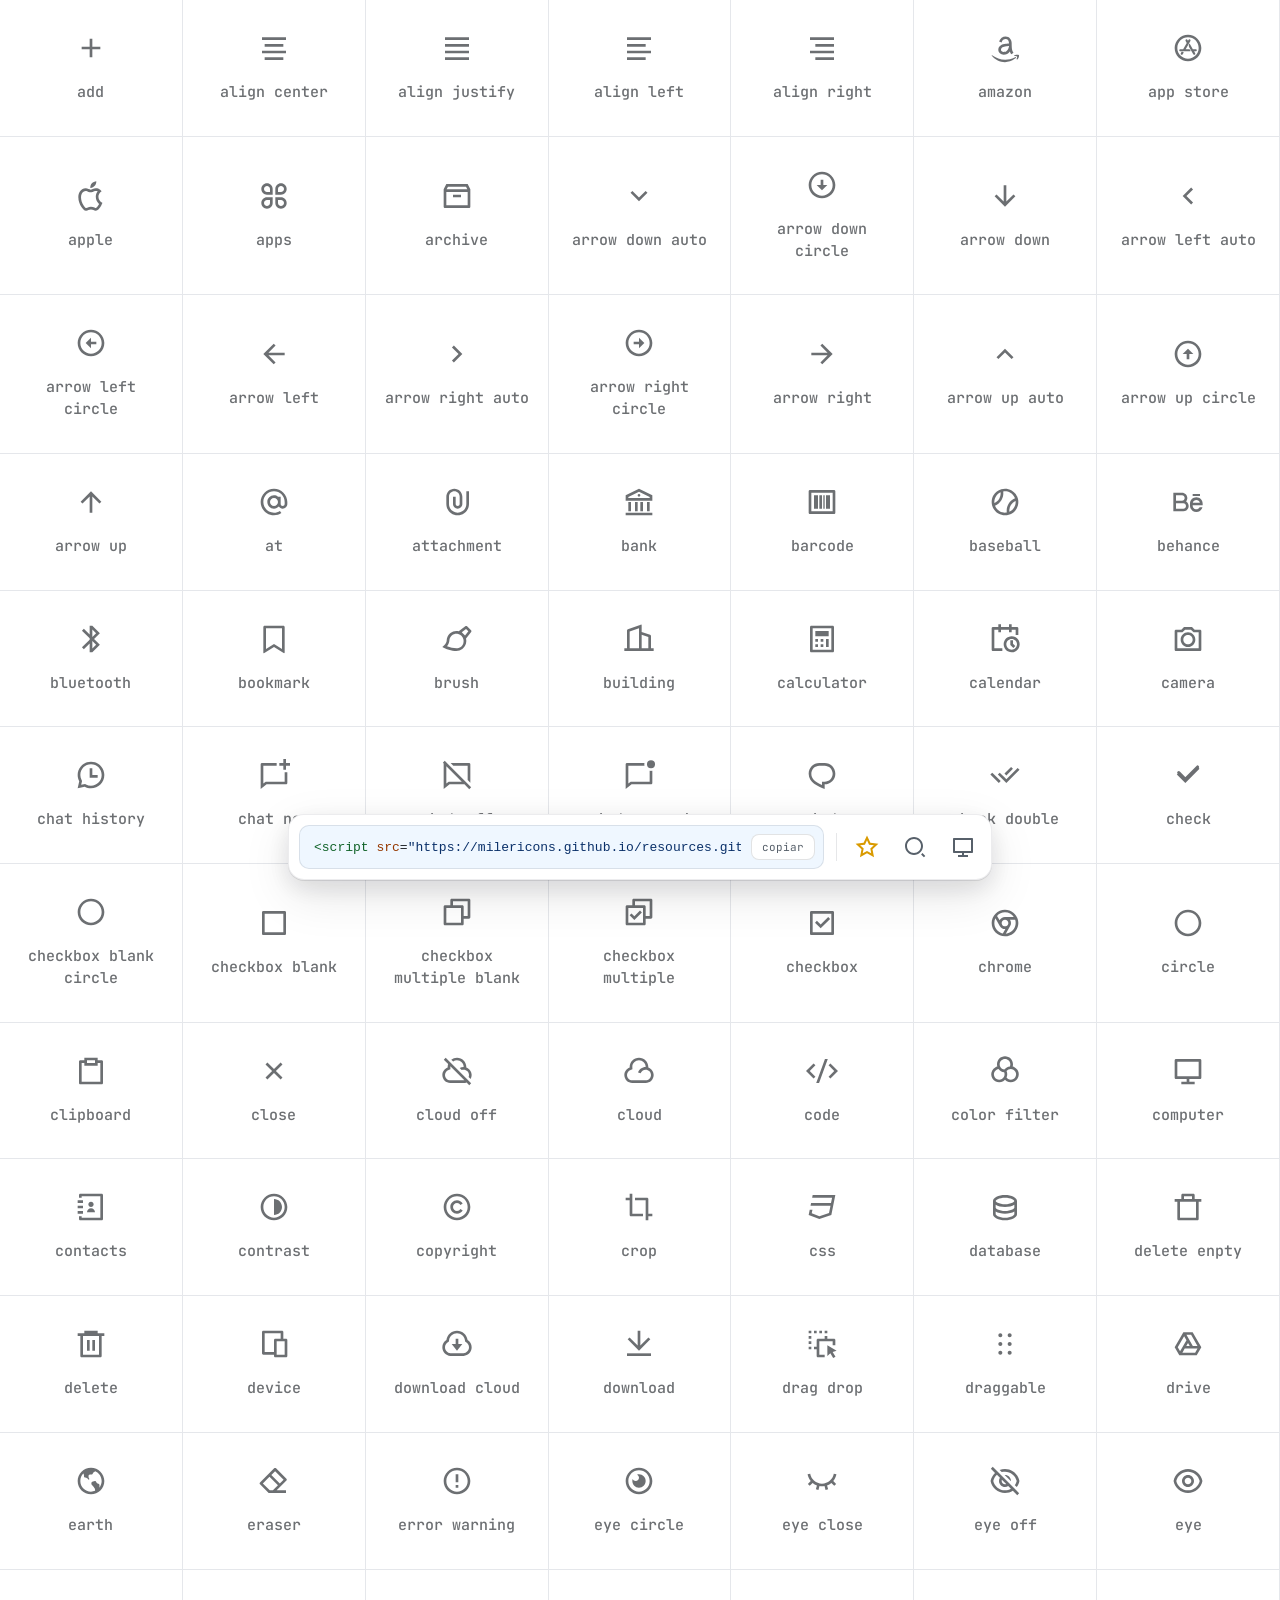
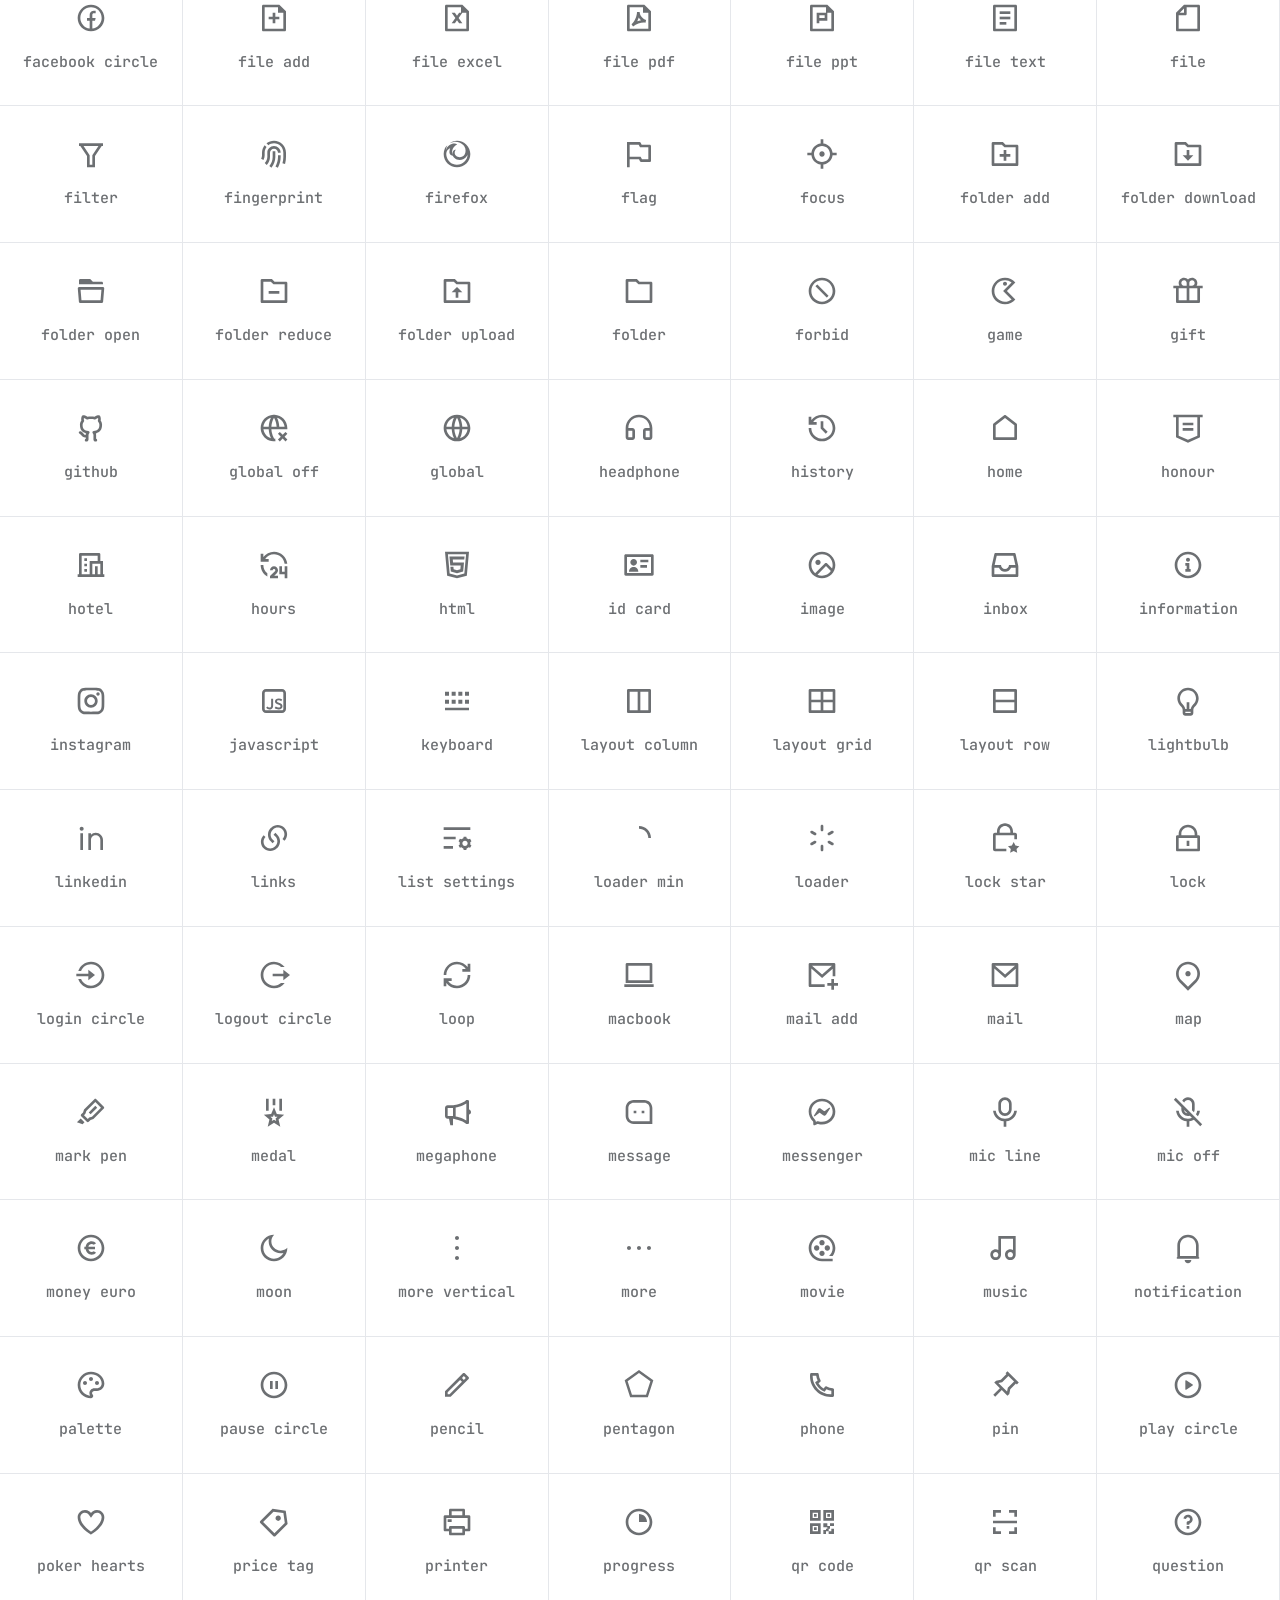
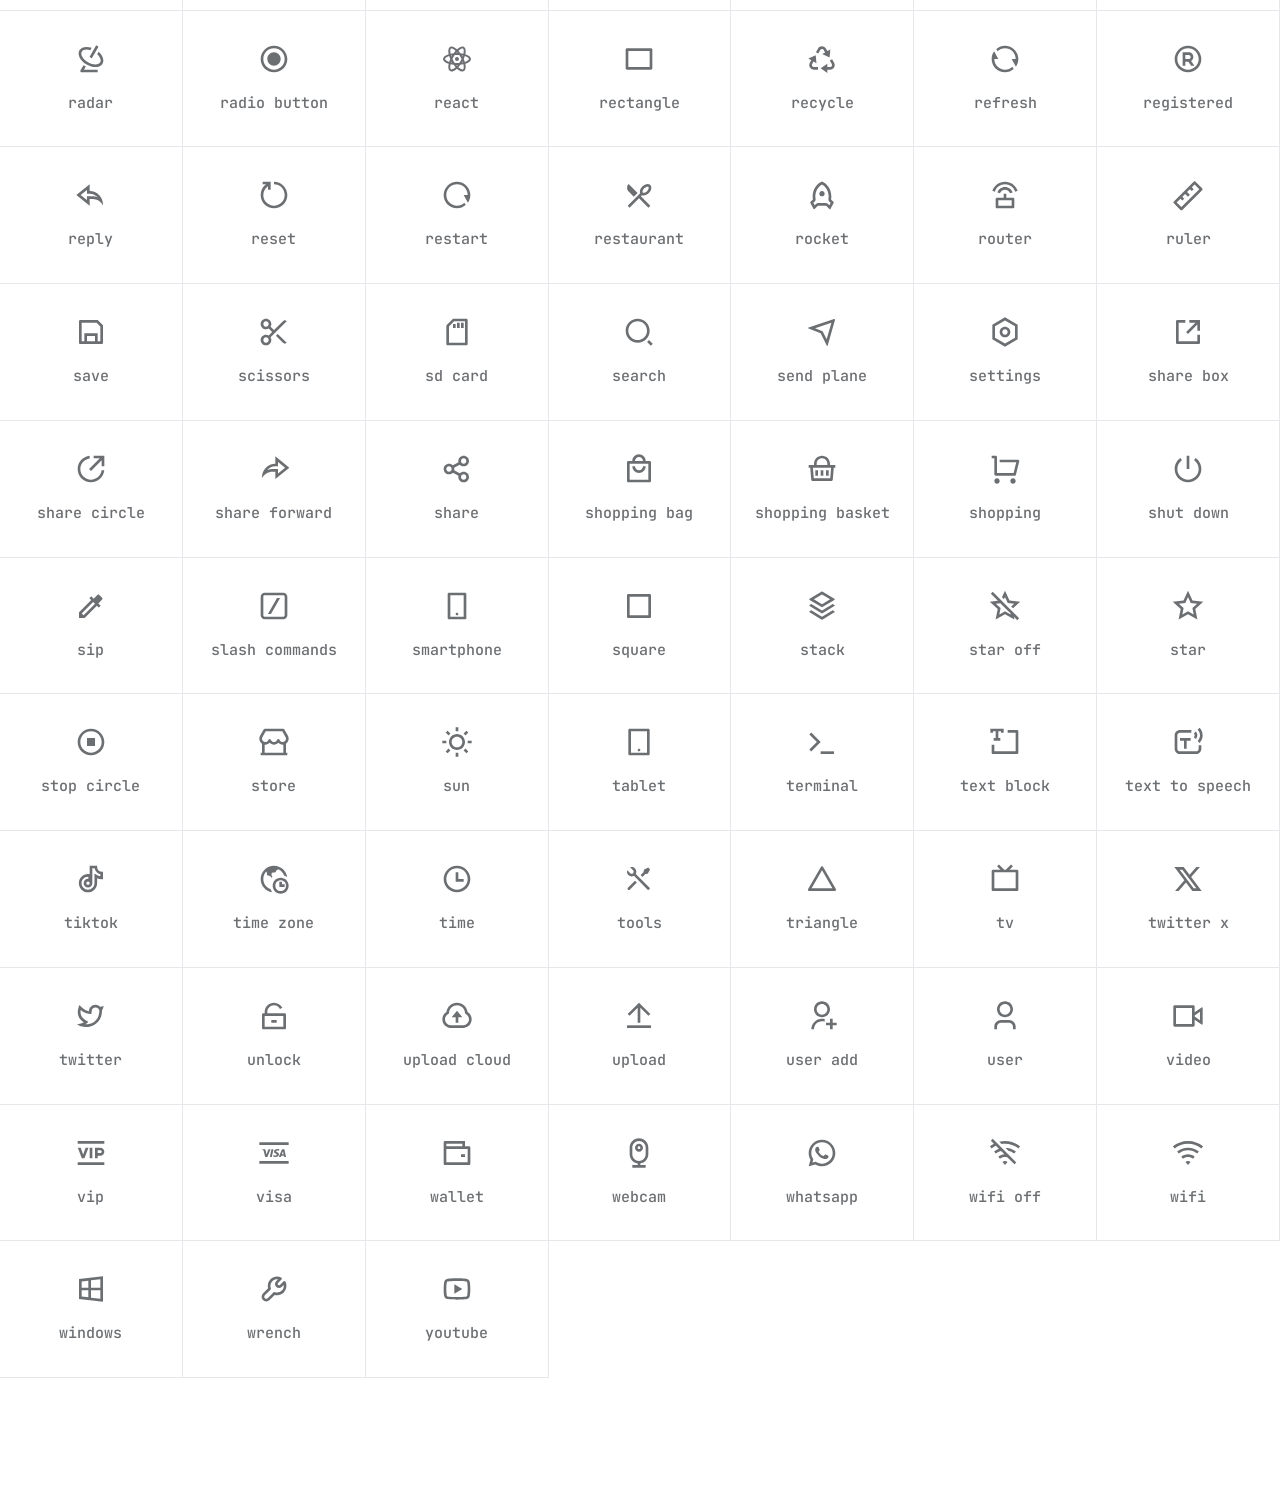
==== commit 325e5a44: "Añade funcionalidad de favoritos: implementa la gestión de iconos favoritos y la modal de favoritos." ====
--- a/index.html
+++ b/index.html
@@ -79,7 +79,9 @@
           <button type="button" class="dock__copy">copiar</button>
         </div>
         <span class="dock__divider"></span>
-        <span class="miller-icon" data-icon="star"></span>
+        <button type="button" class="dock__favorite-toggle" data-favorites-toggle aria-label="Abrir favoritos" title="Favoritos">
+          <span class="miller-icon" data-icon="star"></span>
+        </button>
         <span class="miller-icon" data-icon="search" data-search-toggle></span>
         <div class="dock__theme-wrap">
           <span class="miller-icon" data-icon="computer" data-theme-toggle title="Tema"></span>
@@ -100,5 +102,23 @@
         </div>
       </div>
     </div>
+    <div class="favorites-modal" data-favorites-modal hidden>
+      <section class="favorites-modal__dialog" role="dialog" aria-modal="true" aria-labelledby="favorites-title">
+        <header class="favorites-modal__header">
+          <div>
+            <p class="favorites-modal__eyebrow">TU COLECCIÓN</p>
+            <h2 class="favorites-modal__title" id="favorites-title">Favoritos</h2>
+            <p class="favorites-modal__description" data-favorites-count></p>
+          </div>
+          <button type="button" class="favorites-modal__close" data-favorites-close aria-label="Cerrar favoritos">×</button>
+        </header>
+        <div class="favorites-modal__grid" data-favorites-grid></div>
+        <div class="favorites-modal__empty" data-favorites-empty hidden>
+          <span class="miller-icon" data-icon="star"></span>
+          <p>Aún no tienes favoritos</p>
+          <span>Usa la estrella de una tarjeta para guardar tus iconos aquí.</span>
+        </div>
+      </section>
+    </div>
   </body>
 </html>
--- a/public/index.css
+++ b/public/index.css
@@ -93,6 +93,7 @@
 }
 
 .icon-cell {
+  position: relative;
   display: flex;
   flex-direction: column;
   align-items: center;
@@ -106,6 +107,60 @@
   cursor: pointer;
 }
 
+.icon-cell__favorite {
+  position: absolute;
+  top: 0.625rem;
+  right: 0.625rem;
+  display: grid;
+  place-items: center;
+  width: 2rem;
+  height: 2rem;
+  padding: 0;
+  color: var(--text-faint);
+  background: var(--cell-bg);
+  border: 1px solid var(--cell-border);
+  border-radius: 0.625rem;
+  opacity: 0;
+  pointer-events: none;
+  cursor: pointer;
+  transition: opacity 0.15s ease, color 0.15s ease, background 0.15s ease, border-color 0.15s ease, transform 0.15s ease;
+}
+
+.icon-cell:hover .icon-cell__favorite,
+.icon-cell:focus-within .icon-cell__favorite,
+.icon-cell.is-favorite .icon-cell__favorite,
+.favorites-modal__item .icon-cell__favorite {
+  opacity: 1;
+  pointer-events: auto;
+}
+
+.icon-cell__favorite:hover {
+  color: var(--text);
+  background: var(--hover-bg);
+  border-color: var(--cell-border-strong);
+  transform: scale(1.05);
+}
+
+.icon-cell__favorite[aria-pressed='true'],
+.icon-cell__favorite[aria-pressed='true']:hover {
+  color: #d99a00;
+  background: rgba(245, 181, 0, 0.12);
+  border-color: rgba(217, 154, 0, 0.35);
+}
+
+.icon-cell__favorite .miller-icon {
+  width: 1.125rem;
+  height: 1.125rem;
+  padding: 0;
+  color: inherit;
+  opacity: 1;
+}
+
+.icon-cell__favorite .miller-icon:hover {
+  color: inherit;
+  background: transparent;
+}
+
 .icon-cell .miller-icon,
 .icon-cell__name {
   opacity: 0.65;
@@ -124,11 +179,191 @@
   height: 2rem;
 }
 
+.icon-cell .icon-cell__favorite .miller-icon {
+  width: 1.125rem;
+  height: 1.125rem;
+  padding: 0;
+  opacity: 1;
+}
+
 .icon-cell__name {
   font-size: 0.9375rem;
   font-weight: 500;
   line-height: 1.45;
   overflow-wrap: break-word;
+}
+
+body.has-modal {
+  overflow: hidden;
+}
+
+.favorites-modal {
+  position: fixed;
+  inset: 0;
+  z-index: 30;
+  display: grid;
+  place-items: center;
+  padding: 1.5rem;
+  background: rgba(4, 8, 14, 0.62);
+  backdrop-filter: blur(10px);
+  -webkit-backdrop-filter: blur(10px);
+  animation: favorites-modal-fade-in 0.18s ease-out;
+}
+
+.favorites-modal[hidden] {
+  display: none;
+}
+
+.favorites-modal__dialog {
+  display: flex;
+  flex-direction: column;
+  width: min(58rem, 100%);
+  max-height: min(44rem, 100%);
+  overflow: hidden;
+  color: var(--text);
+  background: var(--dock-bg);
+  border: 1px solid var(--dock-border);
+  border-radius: 1.25rem;
+  box-shadow: var(--dock-shadow) 0 24px 80px;
+  animation: favorites-modal-rise-in 0.22s ease-out;
+}
+
+.favorites-modal__header {
+  display: flex;
+  align-items: flex-start;
+  justify-content: space-between;
+  gap: 1rem;
+  padding: 1.5rem 1.5rem 1.25rem;
+  border-bottom: 1px solid var(--dock-border);
+}
+
+.favorites-modal__eyebrow {
+  margin: 0 0 0.375rem;
+  color: #d99a00;
+  font-size: 0.625rem;
+  font-weight: 700;
+  letter-spacing: 0.16em;
+}
+
+.favorites-modal__title {
+  margin: 0;
+  font-size: 1.25rem;
+  font-weight: 600;
+  letter-spacing: -0.04em;
+}
+
+.favorites-modal__description {
+  margin: 0.375rem 0 0;
+  color: var(--text-dim);
+  font-size: 0.75rem;
+}
+
+.favorites-modal__close {
+  display: grid;
+  flex: none;
+  place-items: center;
+  width: 2.25rem;
+  height: 2.25rem;
+  padding: 0;
+  color: var(--text-muted);
+  font: inherit;
+  font-size: 1.375rem;
+  line-height: 1;
+  background: var(--hover-bg);
+  border: 1px solid var(--dock-border);
+  border-radius: 0.625rem;
+  cursor: pointer;
+  transition: color 0.15s ease, background 0.15s ease;
+}
+
+.favorites-modal__close:hover {
+  color: var(--text);
+  background: var(--hover-bg-strong);
+}
+
+.favorites-modal__grid {
+  display: grid;
+  grid-template-columns: repeat(auto-fill, minmax(8.5rem, 1fr));
+  gap: 0.75rem;
+  padding: 1.25rem 1.5rem 1.5rem;
+  overflow: auto;
+}
+
+.favorites-modal__grid[hidden] {
+  display: none;
+}
+
+.favorites-modal__item {
+  min-width: 0;
+  min-height: 7.5rem;
+  gap: 0.875rem;
+  padding: 1.125rem 0.75rem;
+  background: var(--cell-bg);
+  border: 1px solid var(--cell-border);
+  border-radius: 0.875rem;
+  box-shadow: 0 1px 2px rgba(var(--shadow-color), 0.05);
+  transition: transform 0.16s ease, border-color 0.16s ease, box-shadow 0.16s ease;
+}
+
+.favorites-modal__item:hover {
+  border-color: var(--cell-border-strong);
+  box-shadow: 0 8px 24px rgba(var(--shadow-color), 0.1);
+  transform: translateY(-2px);
+}
+
+.favorites-modal__item > .miller-icon {
+  width: 1.75rem;
+  height: 1.75rem;
+}
+
+.favorites-modal__item .icon-cell__name {
+  font-size: 0.75rem;
+}
+
+.favorites-modal__empty {
+  display: flex;
+  flex-direction: column;
+  align-items: center;
+  justify-content: center;
+  min-height: 15rem;
+  padding: 2rem;
+  text-align: center;
+}
+
+.favorites-modal__empty[hidden] {
+  display: none;
+}
+
+.favorites-modal__empty > .miller-icon {
+  width: 3rem;
+  height: 3rem;
+  padding: 0.625rem;
+  color: #d99a00;
+  background: rgba(245, 181, 0, 0.12);
+  border-radius: 1rem;
+}
+
+.favorites-modal__empty p {
+  margin: 1rem 0 0.375rem;
+  font-size: 0.9375rem;
+  font-weight: 600;
+}
+
+.favorites-modal__empty > span:last-child {
+  max-width: 20rem;
+  color: var(--text-dim);
+  font-size: 0.75rem;
+  line-height: 1.6;
+}
+
+@keyframes favorites-modal-fade-in {
+  from { opacity: 0; }
+  to { opacity: 1; }
+}
+
+@keyframes favorites-modal-rise-in {
+  from { opacity: 0; transform: translateY(0.5rem) scale(0.99); }
+  to { opacity: 1; transform: translateY(0) scale(1); }
 }
 
 .dock {
@@ -248,6 +483,26 @@
 
 .dock .miller-icon:hover {
   color: var(--text);
+  background: var(--hover-bg);
+}
+
+.dock__favorite-toggle {
+  display: grid;
+  flex: none;
+  place-items: center;
+  padding: 0;
+  background: transparent;
+  border: 0;
+  border-radius: 0.5rem;
+  cursor: pointer;
+}
+
+.dock .dock__favorite-toggle .miller-icon {
+  color: #d99a00;
+}
+
+.dock__favorite-toggle:hover .miller-icon {
+  color: #bf8500;
   background: var(--hover-bg);
 }
 
@@ -638,6 +893,70 @@
     line-height: 1.35;
   }
 
+  .icon-cell__favorite {
+    top: 0.25rem;
+    right: 0.25rem;
+    width: 1.5rem;
+    height: 1.5rem;
+    opacity: 1;
+    pointer-events: auto;
+  }
+
+  .icon-cell .icon-cell__favorite .miller-icon {
+    width: 0.875rem;
+    height: 0.875rem;
+  }
+
+  .favorites-modal {
+    padding: 0.75rem;
+  }
+
+  .favorites-modal__dialog {
+    max-height: 100%;
+    border-radius: 1rem;
+  }
+
+  .favorites-modal__header {
+    padding: 1rem 1rem 0.875rem;
+  }
+
+  .favorites-modal__grid {
+    grid-template-columns: repeat(auto-fill, minmax(5rem, 1fr));
+    gap: 0.5rem;
+    padding: 0.75rem;
+  }
+
+  .favorites-modal__item {
+    min-height: 5.5rem;
+    gap: 0.5rem;
+    padding: 0.75rem 0.375rem;
+  }
+
+  .favorites-modal__item > .miller-icon {
+    width: 1.375rem;
+    height: 1.375rem;
+  }
+
+  .favorites-modal__item .icon-cell__name {
+    font-size: 0.625rem;
+  }
+
+  .favorites-modal__item .icon-cell__favorite {
+    width: 1.375rem;
+    height: 1.375rem;
+  }
+
+  .favorites-modal__item .icon-cell__favorite .miller-icon {
+    width: 0.875rem;
+    height: 0.875rem;
+  }
+
+  .dock__favorite-toggle .miller-icon {
+    width: 1.5rem;
+    height: 1.5rem;
+    padding: 0.1875rem;
+  }
+
   body.is-filtering {
     gap: 0.5rem;
     padding-right: 0.5rem;
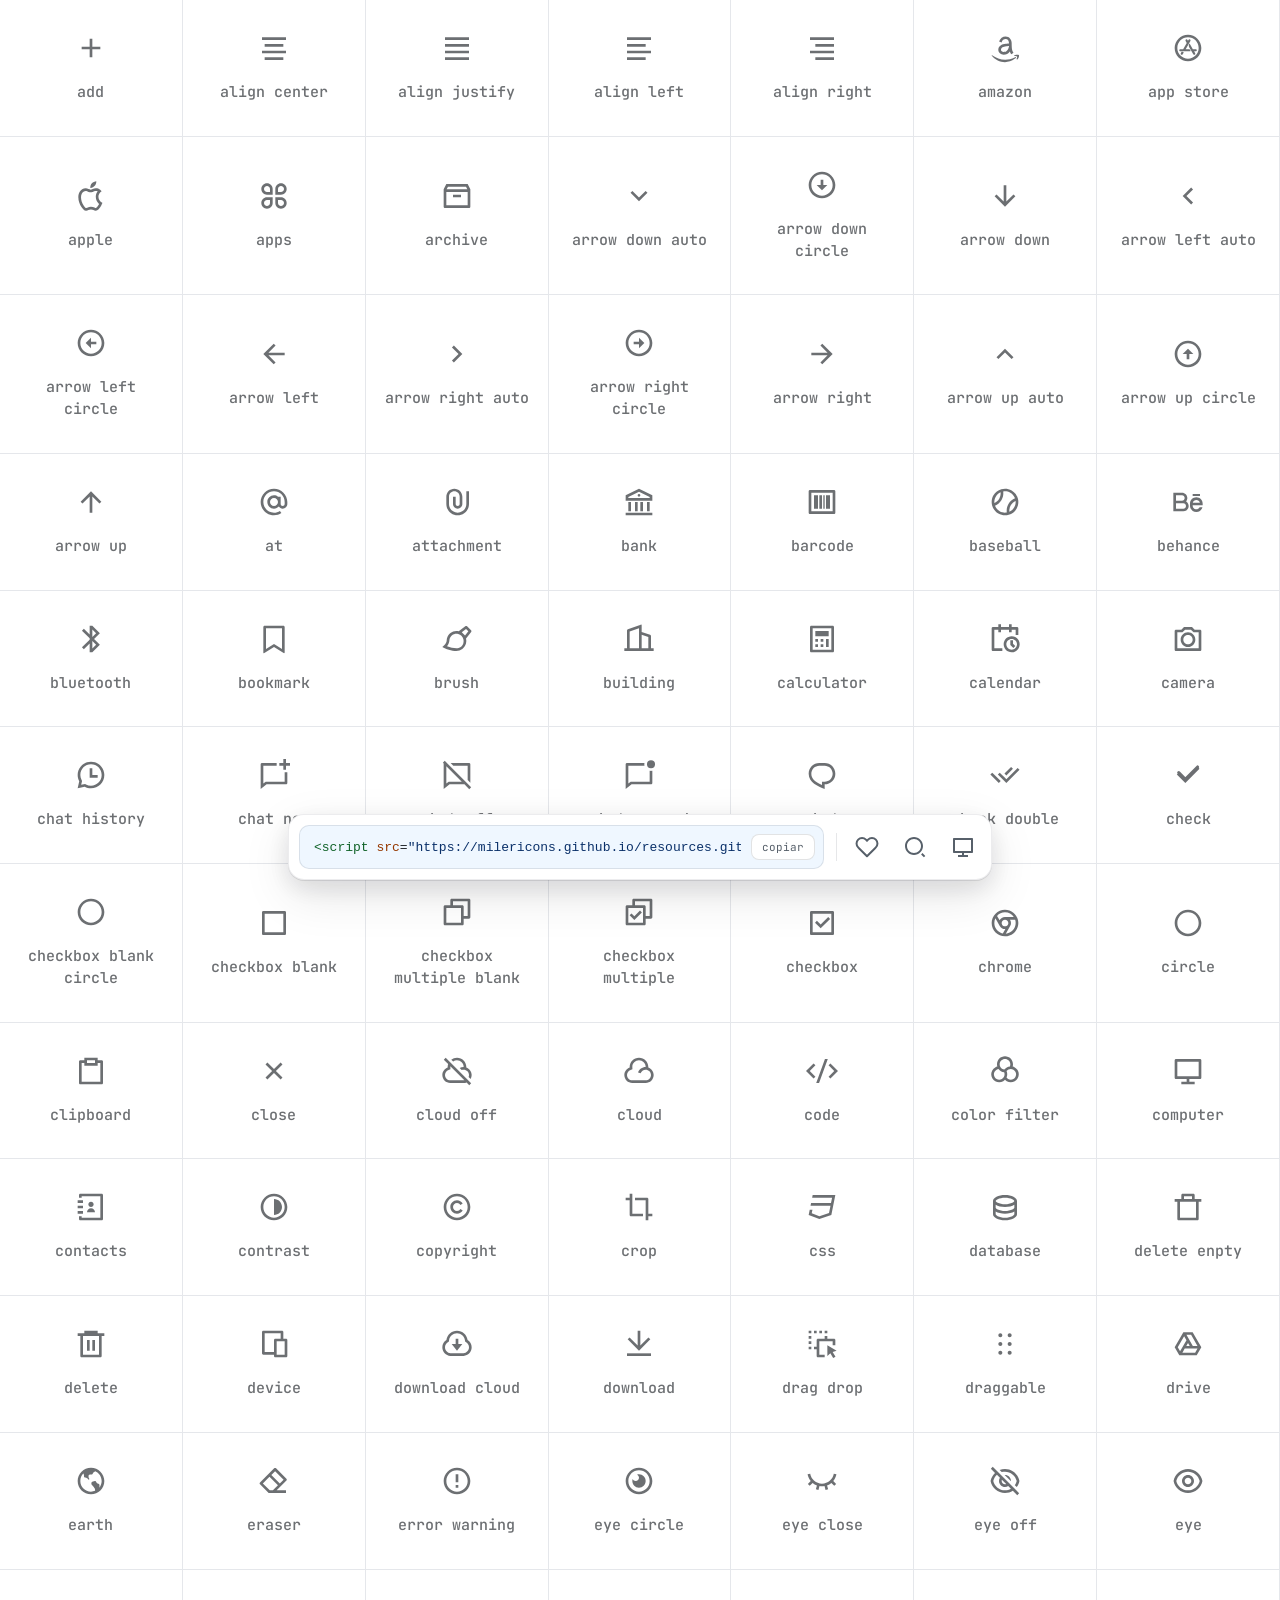
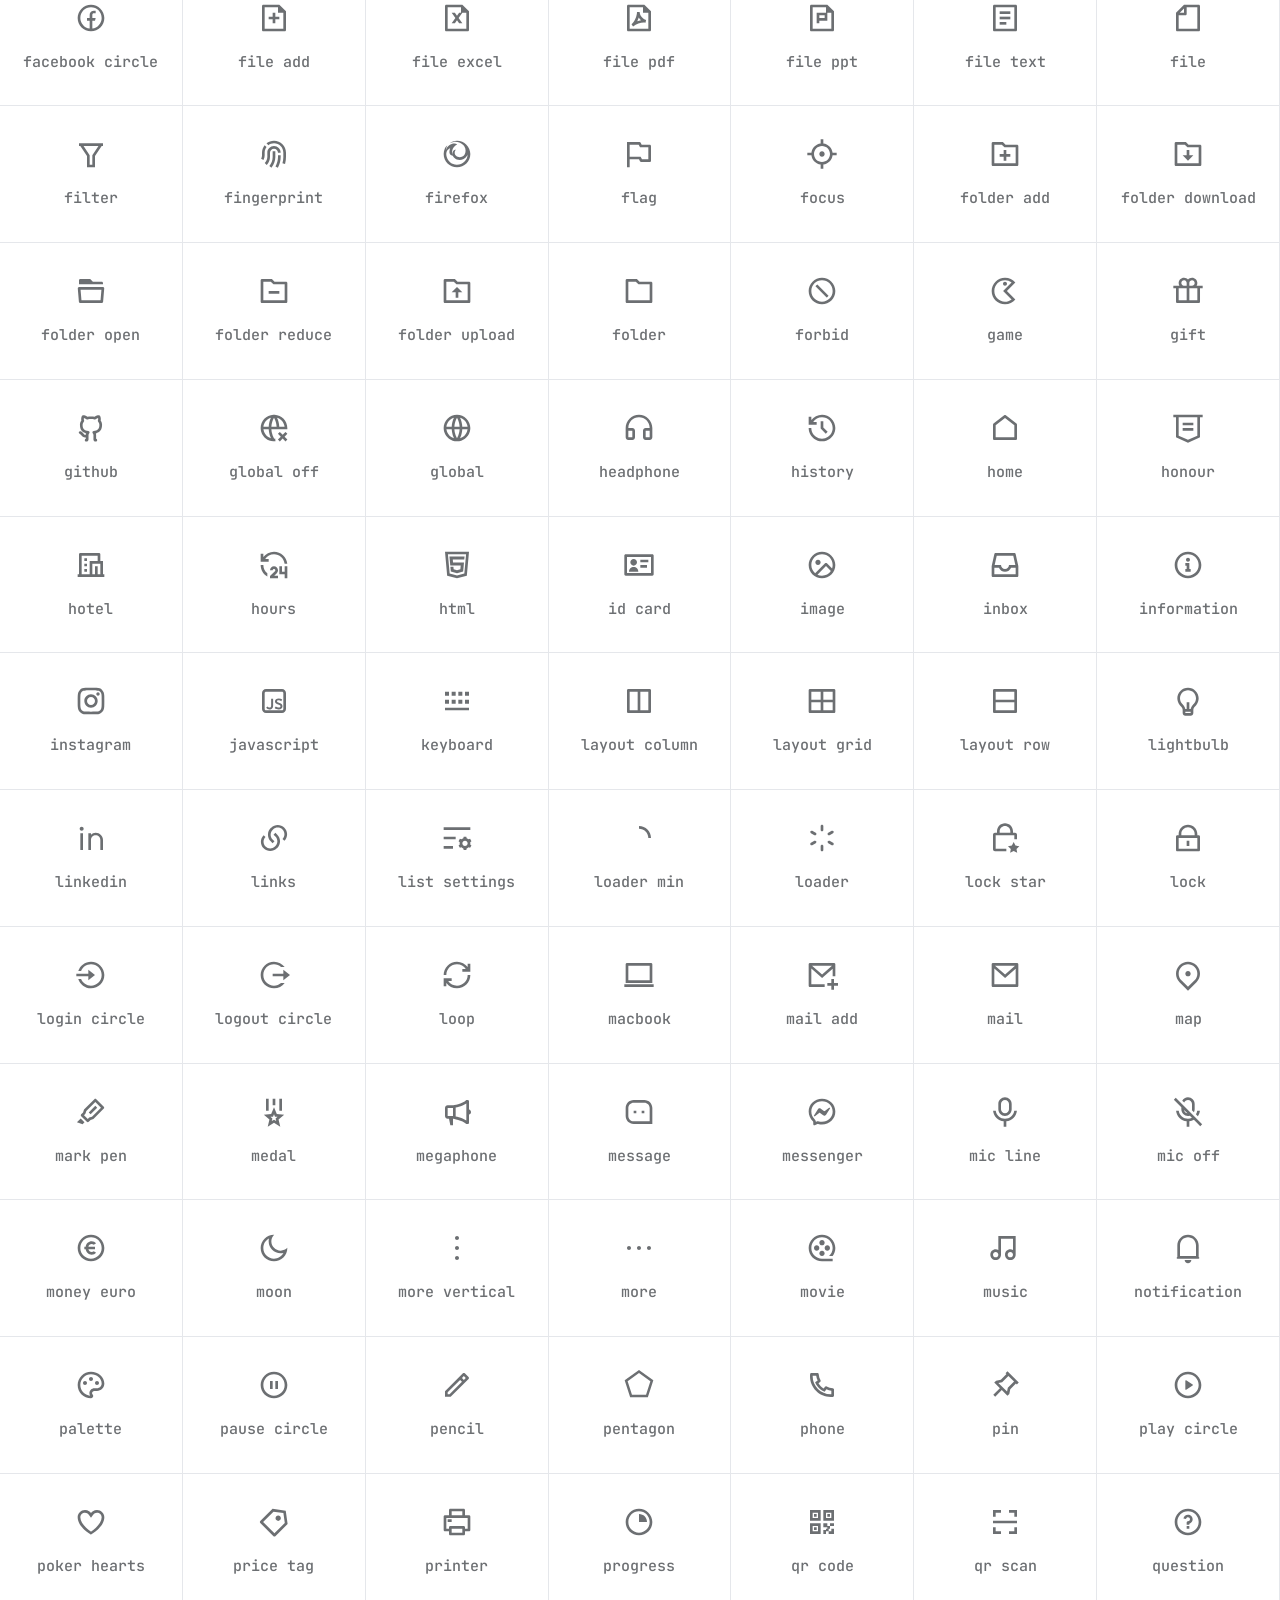
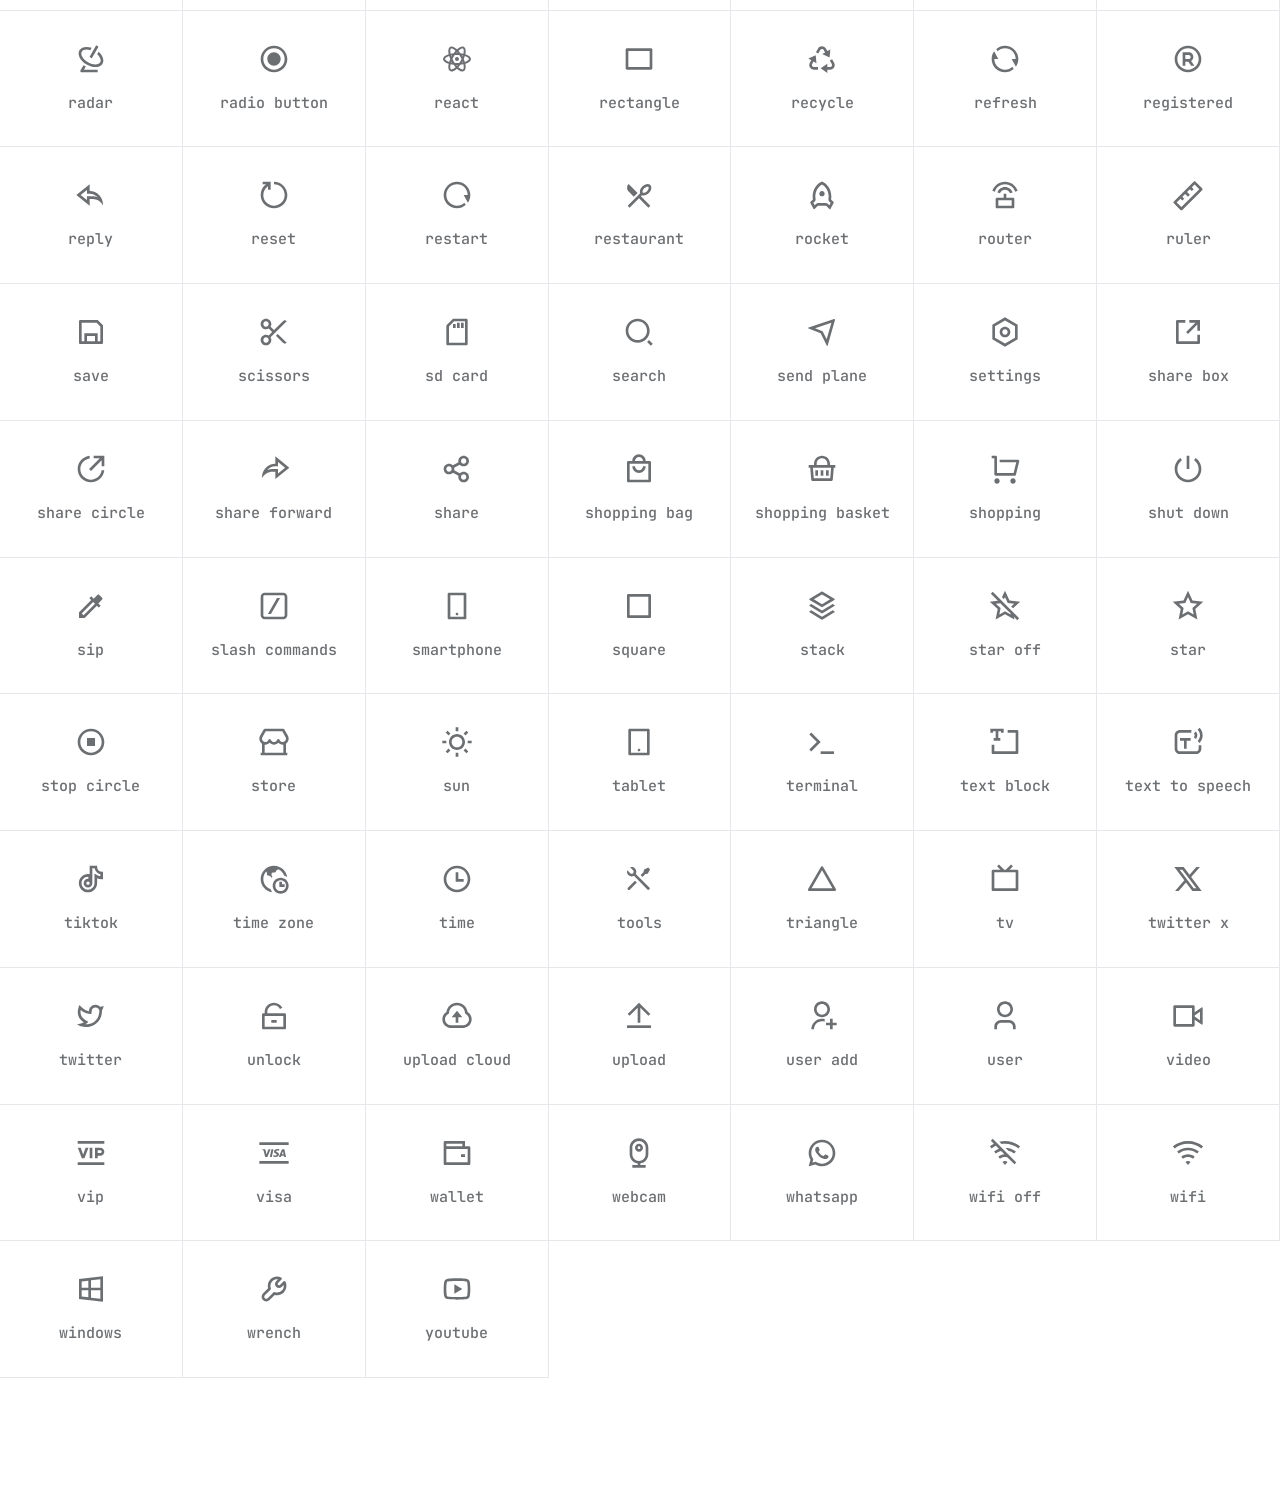
==== commit 821b3521: "Actualiza los iconos de favoritos: reemplaza el icono de estrella por SVG y ajusta estilos en CSS." ====
--- a/index.html
+++ b/index.html
@@ -80,7 +80,7 @@
         </div>
         <span class="dock__divider"></span>
         <button type="button" class="dock__favorite-toggle" data-favorites-toggle aria-label="Abrir favoritos" title="Favoritos">
-          <span class="miller-icon" data-icon="star"></span>
+          <svg viewBox="0 0 24 24" aria-hidden="true"><path d="M20.84 4.61a5.5 5.5 0 0 0-7.78 0L12 5.67l-1.06-1.06a5.5 5.5 0 0 0-7.78 7.78l1.06 1.06L12 21.23l7.78-7.78 1.06-1.06a5.5 5.5 0 0 0 0-7.78Z"></path></svg>
         </button>
         <span class="miller-icon" data-icon="search" data-search-toggle></span>
         <div class="dock__theme-wrap">
--- a/public/index.css
+++ b/public/index.css
@@ -144,21 +144,24 @@
 .icon-cell__favorite[aria-pressed='true'],
 .icon-cell__favorite[aria-pressed='true']:hover {
   color: #d99a00;
-  background: rgba(245, 181, 0, 0.12);
-  border-color: rgba(217, 154, 0, 0.35);
-}
-
-.icon-cell__favorite .miller-icon {
+  background: transparent;
+  border-color: transparent;
+  transform: none;
+}
+
+.icon-cell__favorite[aria-pressed='true'] svg {
+  fill: currentColor;
+}
+
+.icon-cell__favorite svg {
+  display: block;
   width: 1.125rem;
   height: 1.125rem;
-  padding: 0;
-  color: inherit;
-  opacity: 1;
-}
-
-.icon-cell__favorite .miller-icon:hover {
-  color: inherit;
-  background: transparent;
+  fill: none;
+  stroke: currentColor;
+  stroke-width: 2;
+  stroke-linecap: round;
+  stroke-linejoin: round;
 }
 
 .icon-cell .miller-icon,
@@ -497,12 +500,35 @@
   cursor: pointer;
 }
 
-.dock .dock__favorite-toggle .miller-icon {
+.dock__favorite-toggle svg {
+  display: block;
+  width: 2.25rem;
+  height: 2.25rem;
+  padding: 0.375rem;
+  box-sizing: border-box;
+  border-radius: 0.5rem;
+  fill: none;
+  stroke: var(--text-muted);
+  stroke-width: 2;
+  stroke-linecap: round;
+  stroke-linejoin: round;
+  transition: background 0.15s ease, fill 0.15s ease, stroke 0.15s ease;
+}
+
+.dock__favorite-toggle:hover svg {
+  stroke: var(--text);
+  background: var(--hover-bg);
+}
+
+.dock__favorite-toggle.has-favorites svg {
+  fill: currentColor;
   color: #d99a00;
-}
-
-.dock__favorite-toggle:hover .miller-icon {
+  stroke: #d99a00;
+}
+
+.dock__favorite-toggle.has-favorites:hover svg {
   color: #bf8500;
+  stroke: #bf8500;
   background: var(--hover-bg);
 }
 
@@ -902,7 +928,7 @@
     pointer-events: auto;
   }
 
-  .icon-cell .icon-cell__favorite .miller-icon {
+  .icon-cell__favorite svg {
     width: 0.875rem;
     height: 0.875rem;
   }
@@ -951,7 +977,7 @@
     height: 0.875rem;
   }
 
-  .dock__favorite-toggle .miller-icon {
+  .dock__favorite-toggle svg {
     width: 1.5rem;
     height: 1.5rem;
     padding: 0.1875rem;
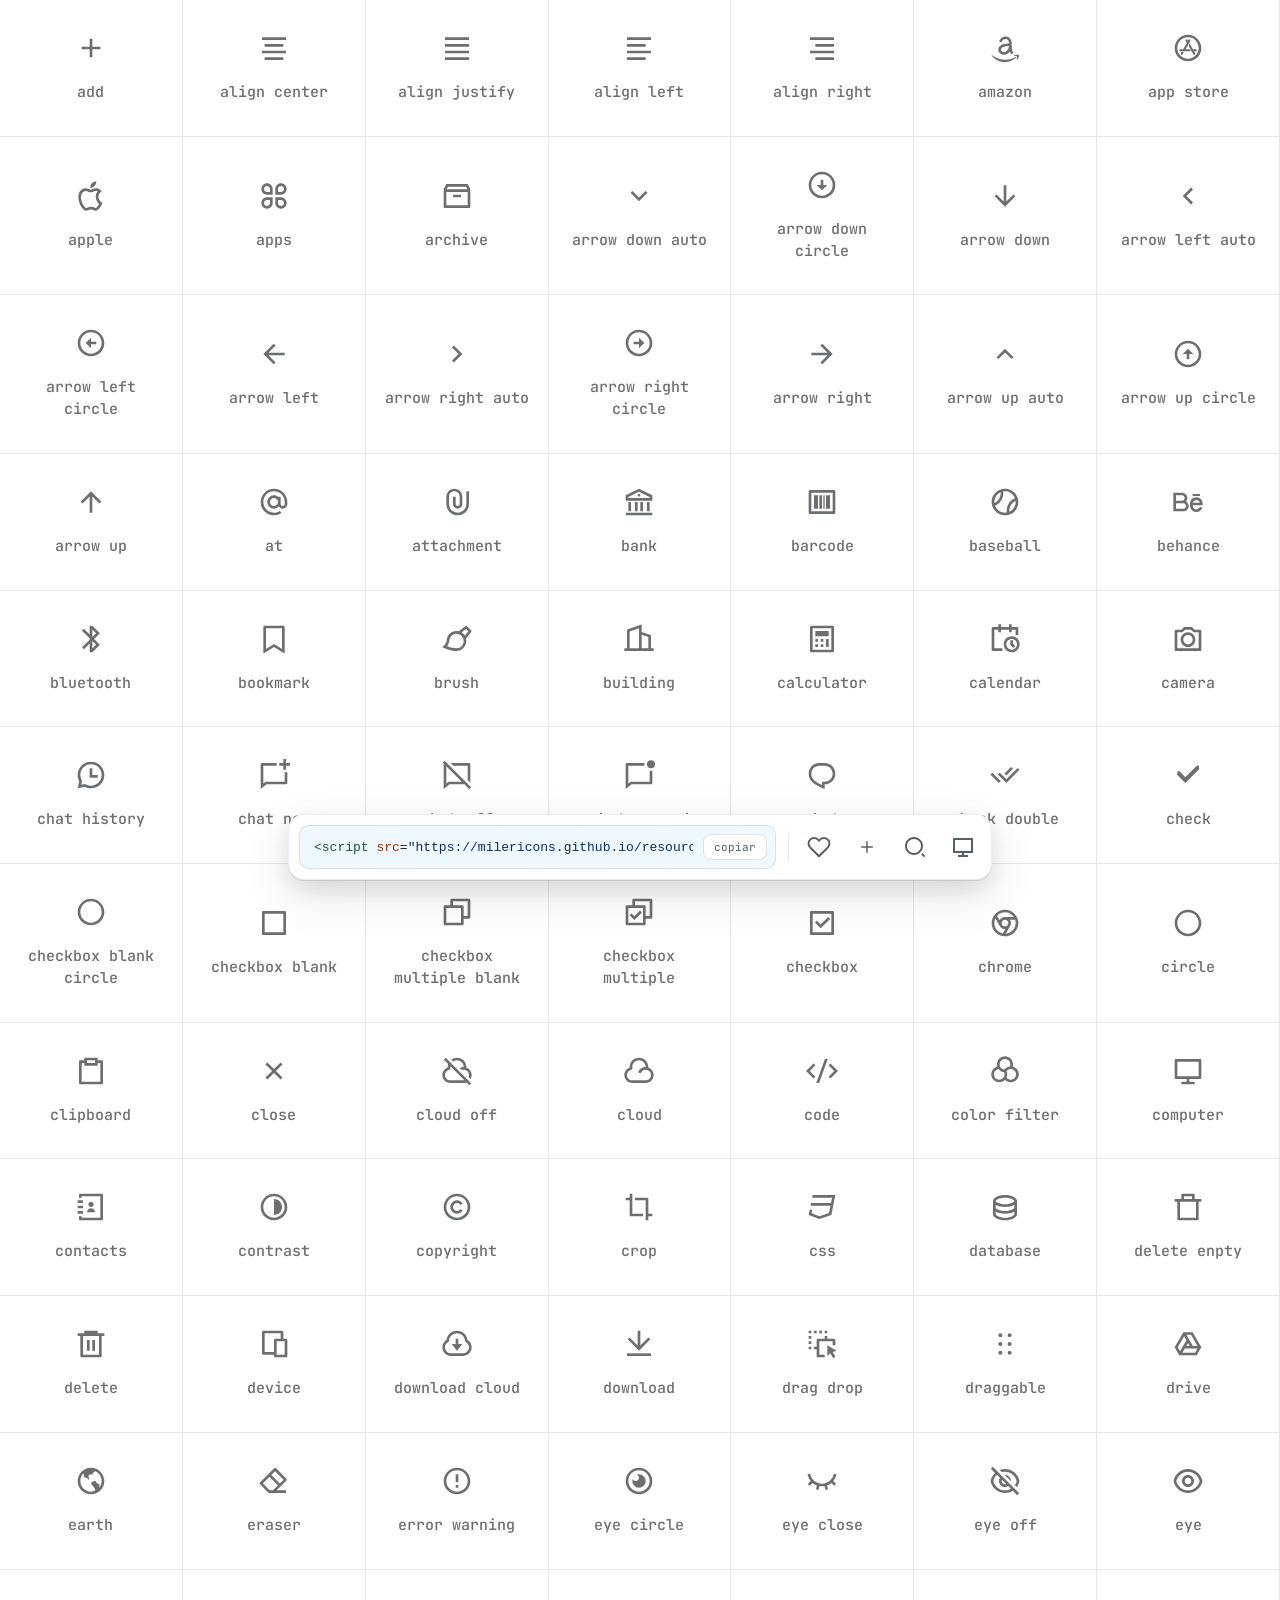
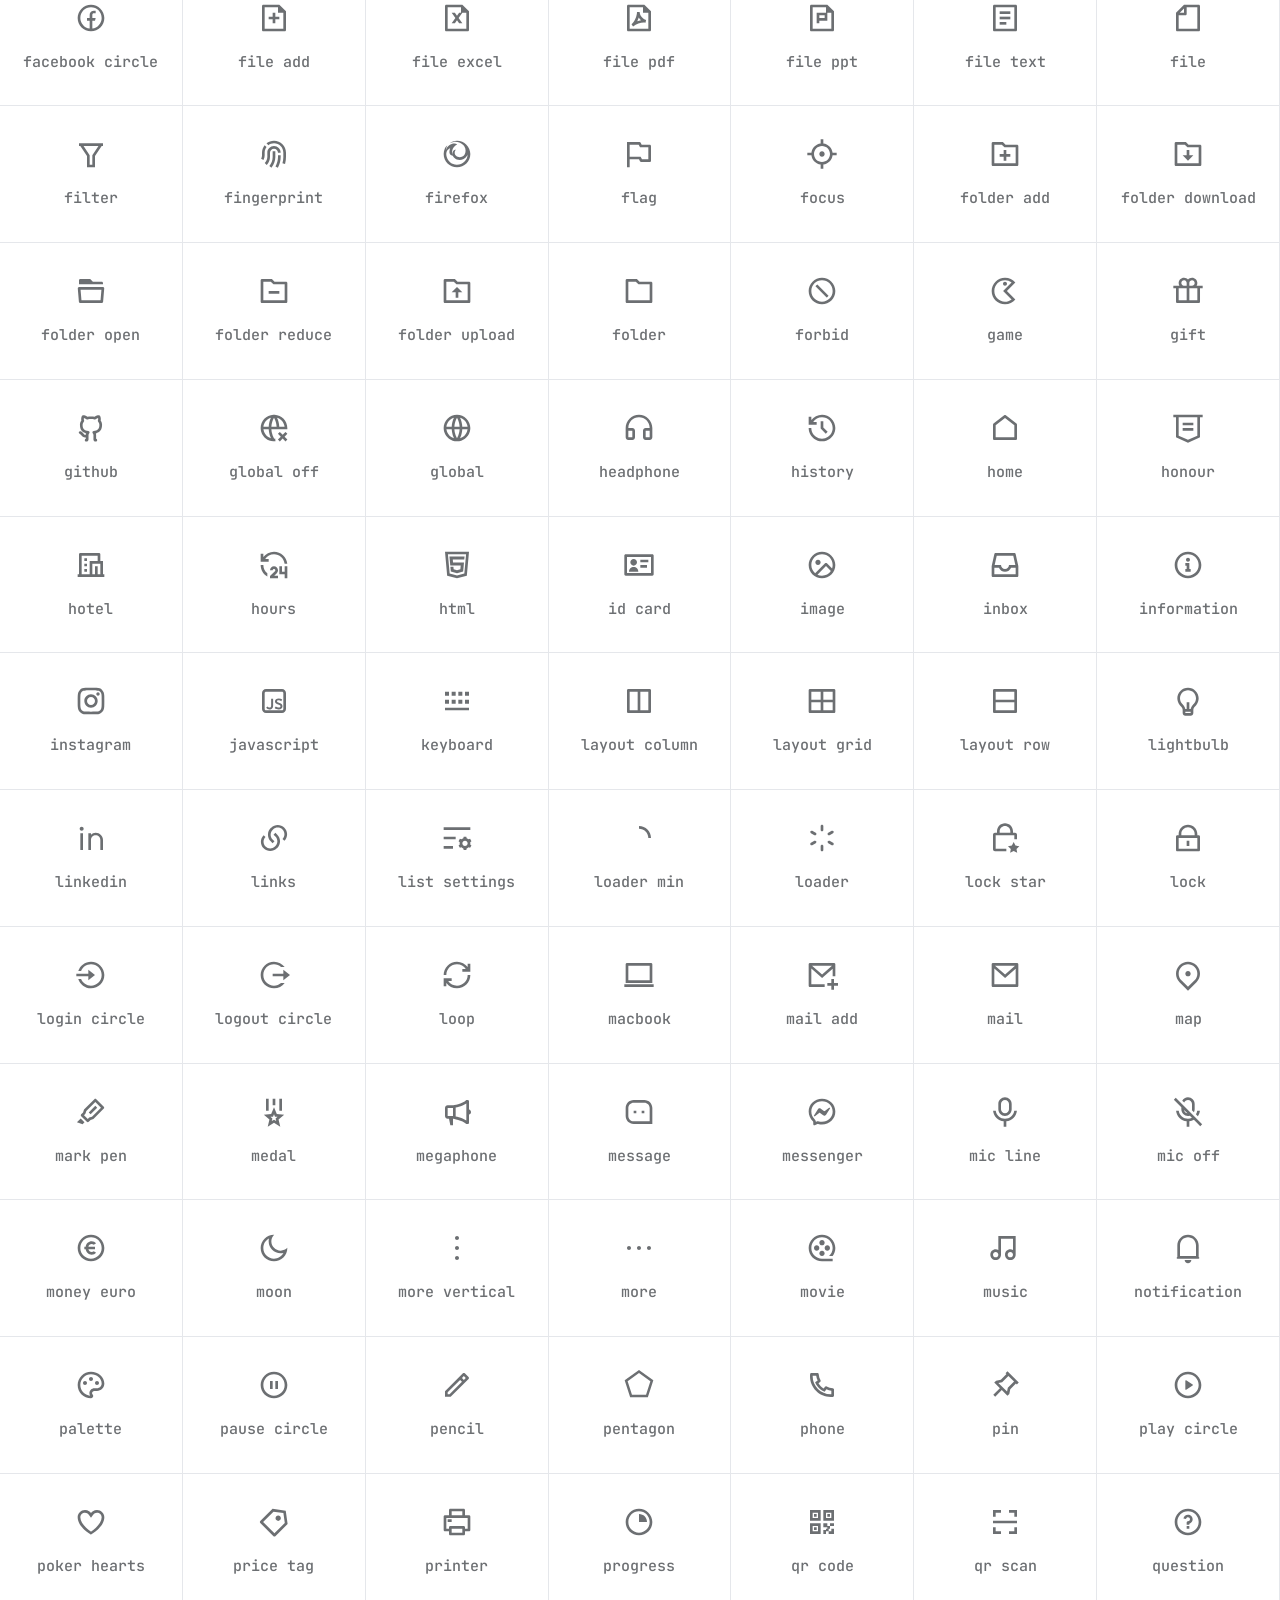
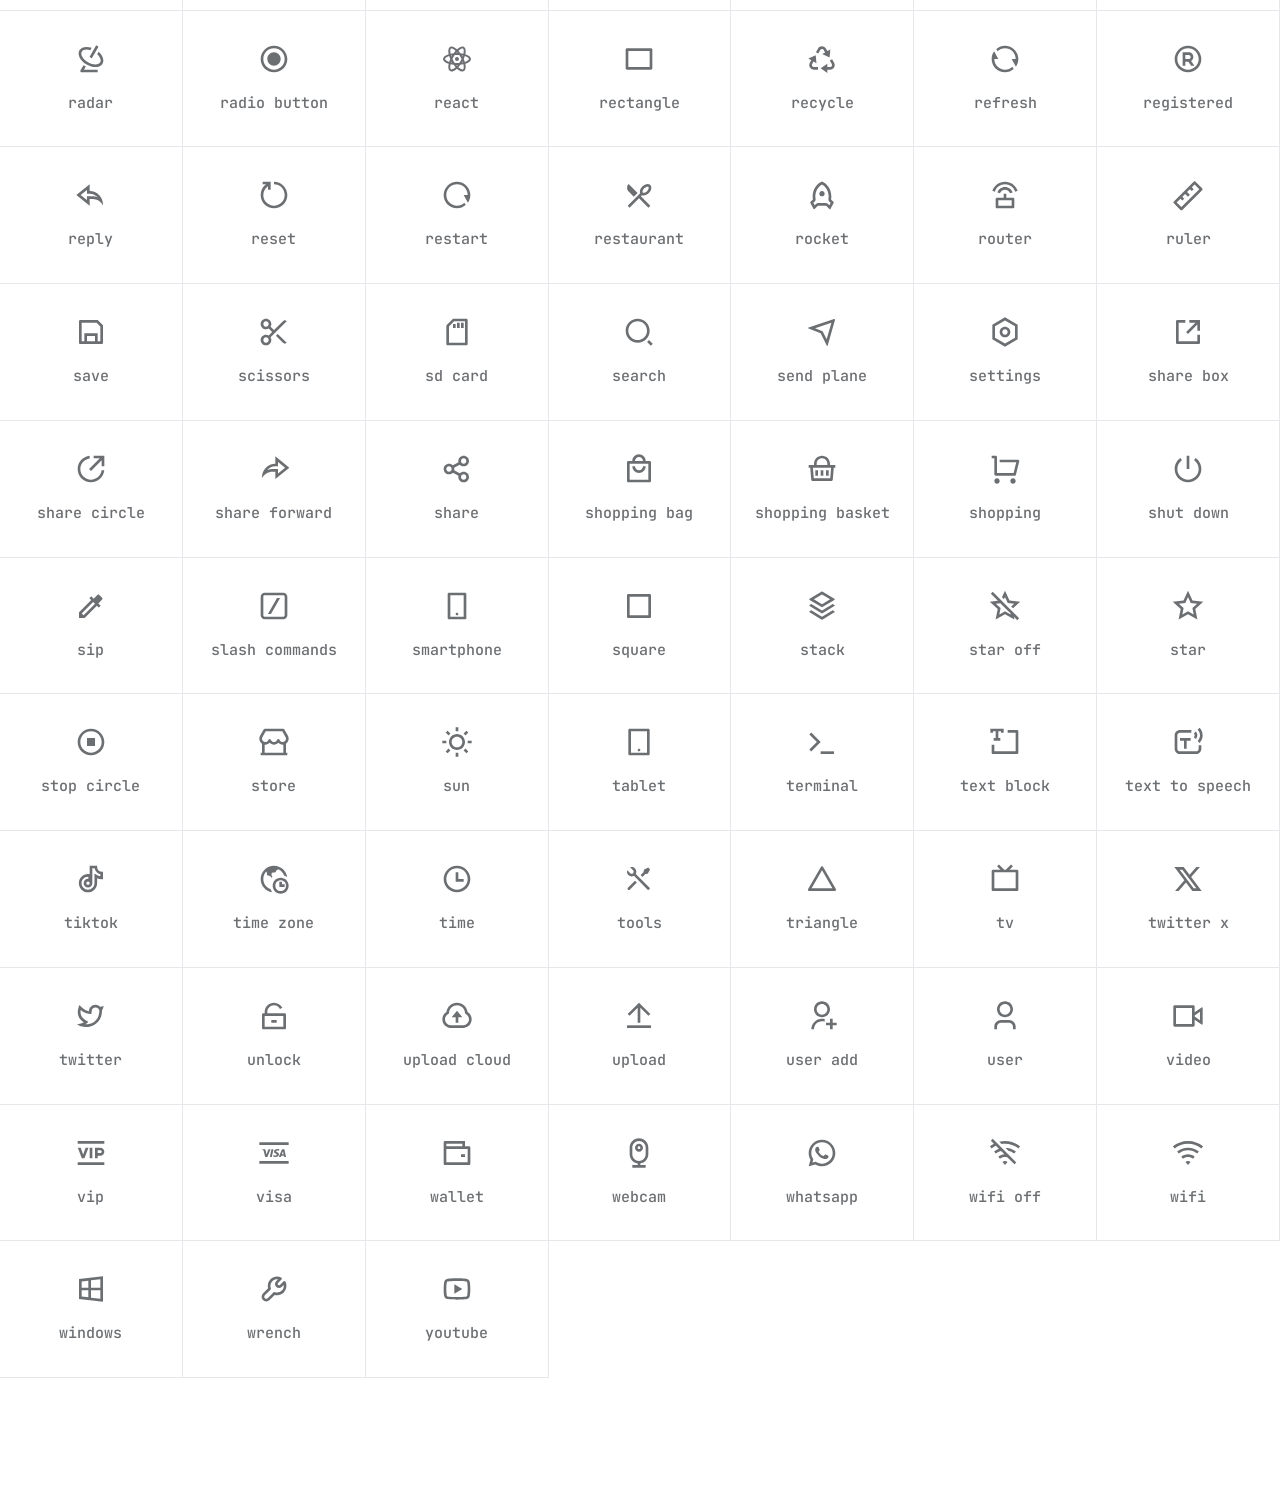
==== commit d0ee33ee: "Añade constructor de paquetes: implementa la funcionalidad para crear, personalizar y exportar paque" ====
--- a/index.html
+++ b/index.html
@@ -82,6 +82,9 @@
         <button type="button" class="dock__favorite-toggle" data-favorites-toggle aria-label="Abrir favoritos" title="Favoritos">
           <svg viewBox="0 0 24 24" aria-hidden="true"><path d="M20.84 4.61a5.5 5.5 0 0 0-7.78 0L12 5.67l-1.06-1.06a5.5 5.5 0 0 0-7.78 7.78l1.06 1.06L12 21.23l7.78-7.78 1.06-1.06a5.5 5.5 0 0 0 0-7.78Z"></path></svg>
         </button>
+        <button type="button" class="dock__package-toggle" data-package-toggle aria-label="Crear paquete de iconos" title="Crear paquete">
+          <svg viewBox="0 0 24 24" aria-hidden="true"><path d="M12 5v14M5 12h14"></path></svg>
+        </button>
         <span class="miller-icon" data-icon="search" data-search-toggle></span>
         <div class="dock__theme-wrap">
           <span class="miller-icon" data-icon="computer" data-theme-toggle title="Tema"></span>
@@ -101,6 +104,60 @@
           </div>
         </div>
       </div>
+    </div>
+    <div class="package-builder" data-package-modal hidden>
+      <section class="package-builder__dialog" role="dialog" aria-modal="true" aria-labelledby="package-title">
+        <header class="package-builder__header">
+          <div>
+            <p class="favorites-modal__eyebrow">CREADOR DE PAQUETES</p>
+            <h2 class="favorites-modal__title" id="package-title">Constructor de iconos</h2>
+            <p class="package-builder__description">Añade iconos desde la cuadrícula principal y luego personaliza y exporta tu selección.</p>
+          </div>
+          <button type="button" class="favorites-modal__close" data-package-close aria-label="Cerrar constructor">×</button>
+        </header>
+        <div class="package-builder__toolbar">
+          <label class="package-builder__color">
+            <span>Color</span>
+            <input type="color" value="#1f2328" data-package-color aria-label="Color de los iconos" />
+          </label>
+          <label class="package-builder__size">
+            <span>Tamaño</span>
+            <select data-package-size aria-label="Tamaño de los iconos">
+              <option value="16">16 px</option>
+              <option value="20">20 px</option>
+              <option value="24" selected>24 px</option>
+              <option value="32">32 px</option>
+              <option value="48">48 px</option>
+              <option value="64">64 px</option>
+            </select>
+          </label>
+          <p class="package-builder__selection-hint">Selecciona o quita iconos con el botón + de cada tarjeta en la cuadrícula.</p>
+        </div>
+        <div class="package-builder__workspace">
+          <section class="package-builder__preview-panel" aria-label="Vista previa y exportación">
+            <div class="package-builder__section-head">
+              <h3>Vista previa</h3>
+              <span data-package-count aria-live="polite">0 seleccionados</span>
+            </div>
+            <div class="package-builder__preview" data-package-preview>
+                <p class="package-builder__empty">Añade iconos desde la cuadrícula principal para preparar tu paquete.</p>
+            </div>
+            <div class="package-builder__export">
+              <div class="package-builder__formats" role="tablist" aria-label="Formato de exportación">
+                <button type="button" class="is-active" data-package-format="html" role="tab" aria-selected="true">HTML</button>
+                <button type="button" data-package-format="sprite" role="tab" aria-selected="false">Sprite SVG</button>
+              </div>
+              <pre class="package-builder__code"><code data-package-output></code></pre>
+              <div class="package-builder__actions">
+                <button type="button" class="dock__copy" data-package-copy disabled>Copiar código</button>
+                <button type="button" class="dock__copy" data-package-download-sprite disabled>Descargar sprite</button>
+                <button type="button" class="dock__copy dock__copy--primary" data-package-download-svgs disabled>Descargar SVGs</button>
+              </div>
+              <p class="package-builder__note" data-package-note>Elige iconos para habilitar la exportación.</p>
+            </div>
+          </section>
+        </div>
+      </section>
     </div>
     <div class="favorites-modal" data-favorites-modal hidden>
       <section class="favorites-modal__dialog" role="dialog" aria-modal="true" aria-labelledby="favorites-title">
--- a/public/index.css
+++ b/public/index.css
@@ -107,10 +107,26 @@
   cursor: pointer;
 }
 
-.icon-cell__favorite {
+.icon-cell__actions {
   position: absolute;
   top: 0.625rem;
   right: 0.625rem;
+  z-index: 5;
+  opacity: 0;
+  pointer-events: none;
+  transition: opacity 0.15s ease;
+}
+
+.icon-cell:hover .icon-cell__actions,
+.icon-cell:focus-within .icon-cell__actions,
+.icon-cell.is-favorite .icon-cell__actions,
+.icon-cell.is-in-package .icon-cell__actions,
+.favorites-modal__item .icon-cell__actions {
+  opacity: 1;
+  pointer-events: auto;
+}
+
+.icon-cell__actions-toggle {
   display: grid;
   place-items: center;
   width: 2rem;
@@ -120,33 +136,71 @@
   background: var(--cell-bg);
   border: 1px solid var(--cell-border);
   border-radius: 0.625rem;
-  opacity: 0;
-  pointer-events: none;
-  cursor: pointer;
-  transition: opacity 0.15s ease, color 0.15s ease, background 0.15s ease, border-color 0.15s ease, transform 0.15s ease;
-}
-
-.icon-cell:hover .icon-cell__favorite,
-.icon-cell:focus-within .icon-cell__favorite,
-.icon-cell.is-favorite .icon-cell__favorite,
-.favorites-modal__item .icon-cell__favorite {
-  opacity: 1;
-  pointer-events: auto;
-}
-
-.icon-cell__favorite:hover {
+  cursor: pointer;
+  transition: color 0.15s ease, background 0.15s ease, border-color 0.15s ease;
+}
+
+.icon-cell__actions-toggle:hover,
+.icon-cell__actions.is-open .icon-cell__actions-toggle {
   color: var(--text);
   background: var(--hover-bg);
   border-color: var(--cell-border-strong);
-  transform: scale(1.05);
+}
+
+.icon-cell__actions-toggle svg {
+  width: 1.125rem;
+  height: 1.125rem;
+  fill: currentColor;
+}
+
+.icon-cell__actions-menu {
+  position: absolute;
+  top: calc(100% + 0.375rem);
+  right: 0;
+  display: flex;
+  flex-direction: column;
+  gap: 0.125rem;
+  min-width: 10rem;
+  padding: 0.375rem;
+  background: var(--dock-bg);
+  border: 1px solid var(--dock-border);
+  border-radius: 0.625rem;
+  box-shadow: var(--dock-shadow) 0 8px 24px;
+}
+
+.icon-cell__actions-menu[hidden] {
+  display: none;
+}
+
+.icon-cell__favorite,
+.icon-cell__package {
+  display: flex;
+  align-items: center;
+  gap: 0.5rem;
+  width: 100%;
+  padding: 0.5rem 0.625rem;
+  font: inherit;
+  font-size: 0.75rem;
+  color: var(--text-muted);
+  text-align: left;
+  white-space: nowrap;
+  background: transparent;
+  border: 0;
+  border-radius: 0.375rem;
+  cursor: pointer;
+  transition: color 0.15s ease, background 0.15s ease;
+}
+
+.icon-cell__favorite:hover,
+.icon-cell__package:hover {
+  color: var(--text);
+  background: var(--hover-bg);
 }
 
 .icon-cell__favorite[aria-pressed='true'],
 .icon-cell__favorite[aria-pressed='true']:hover {
   color: #d99a00;
-  background: transparent;
-  border-color: transparent;
-  transform: none;
+  background: var(--hover-bg);
 }
 
 .icon-cell__favorite[aria-pressed='true'] svg {
@@ -155,8 +209,9 @@
 
 .icon-cell__favorite svg {
   display: block;
-  width: 1.125rem;
-  height: 1.125rem;
+  flex: none;
+  width: 1rem;
+  height: 1rem;
   fill: none;
   stroke: currentColor;
   stroke-width: 2;
@@ -164,6 +219,24 @@
   stroke-linejoin: round;
 }
 
+.icon-cell__package svg,
+.dock__package-toggle svg {
+  display: block;
+  flex: none;
+  width: 1rem;
+  height: 1rem;
+  fill: none;
+  stroke: currentColor;
+  stroke-width: 2;
+  stroke-linecap: round;
+  stroke-linejoin: round;
+}
+
+.icon-cell__package[aria-pressed='true'] {
+  color: #238636;
+  background: var(--hover-bg);
+}
+
 .icon-cell .miller-icon,
 .icon-cell__name {
   opacity: 0.65;
@@ -180,13 +253,6 @@
 .icon-cell .miller-icon {
   width: 2rem;
   height: 2rem;
-}
-
-.icon-cell .icon-cell__favorite .miller-icon {
-  width: 1.125rem;
-  height: 1.125rem;
-  padding: 0;
-  opacity: 1;
 }
 
 .icon-cell__name {
@@ -369,6 +435,281 @@
   to { opacity: 1; transform: translateY(0) scale(1); }
 }
 
+.package-builder {
+  position: fixed;
+  inset: 0;
+  z-index: 40;
+  display: grid;
+  place-items: center;
+  padding: 1.25rem;
+  background: rgba(4, 8, 14, 0.68);
+  backdrop-filter: blur(10px);
+  -webkit-backdrop-filter: blur(10px);
+}
+
+.package-builder[hidden] {
+  display: none;
+}
+
+.package-builder__dialog {
+  display: flex;
+  flex-direction: column;
+  width: min(74rem, 100%);
+  height: min(54rem, 94vh);
+  min-height: 0;
+  overflow: hidden;
+  color: var(--text);
+  background: var(--dock-bg);
+  border: 1px solid var(--dock-border);
+  border-radius: 1.25rem;
+  box-shadow: var(--dock-shadow) 0 24px 80px;
+}
+
+.package-builder__header {
+  display: flex;
+  align-items: flex-start;
+  justify-content: space-between;
+  gap: 1rem;
+  padding: 1.25rem 1.5rem;
+  border-bottom: 1px solid var(--dock-border);
+}
+
+.package-builder__description {
+  margin: 0.375rem 0 0;
+  color: var(--text-dim);
+  font-size: 0.75rem;
+}
+
+.package-builder__toolbar {
+  display: flex;
+  align-items: center;
+  flex-wrap: wrap;
+  gap: 0.625rem;
+  padding: 0.875rem 1.25rem;
+  border-bottom: 1px solid var(--dock-border);
+}
+
+.package-builder__size select {
+  width: 100%;
+  min-height: 2.25rem;
+  padding: 0.4rem 0.625rem;
+  font: inherit;
+  font-size: 0.75rem;
+  color: var(--text);
+  background: var(--btn-bg);
+  border: 1px solid var(--btn-border);
+  border-radius: 0.5rem;
+}
+
+.package-builder__size,
+.package-builder__color {
+  display: flex;
+  align-items: center;
+  gap: 0.4rem;
+  color: var(--text-dim);
+  font-size: 0.6875rem;
+}
+
+.package-builder__size select {
+  width: auto;
+}
+
+.package-builder__color input {
+  width: 2.5rem;
+  height: 2.25rem;
+  padding: 0.2rem;
+  background: var(--btn-bg);
+  border: 1px solid var(--btn-border);
+  border-radius: 0.5rem;
+  cursor: pointer;
+}
+
+.package-builder__selection-hint {
+  flex: 1;
+  margin: 0;
+  color: var(--text-dim);
+  font-size: 0.625rem;
+}
+
+.package-builder__workspace {
+  display: flex;
+  flex: 1;
+  min-height: 0;
+}
+
+.package-builder__preview-panel {
+  display: flex;
+  flex-direction: column;
+  flex: 1;
+  min-width: 0;
+  min-height: 0;
+}
+
+.package-builder__section-head {
+  display: flex;
+  align-items: center;
+  justify-content: space-between;
+  gap: 0.5rem;
+  padding: 0.875rem 1rem;
+}
+
+.package-builder__section-head h3 {
+  margin: 0;
+  font-size: 0.8125rem;
+  font-weight: 600;
+}
+
+.package-builder__section-head > span {
+  color: var(--text-dim);
+  font-size: 0.625rem;
+}
+
+.package-builder__preview {
+  display: flex;
+  flex-wrap: wrap;
+  align-content: flex-start;
+  gap: 0.5rem;
+  min-height: 6rem;
+  max-height: 12rem;
+  margin: 0 1rem;
+  padding: 0.75rem;
+  overflow: auto;
+  background: var(--code-bg);
+  border: 1px solid var(--code-border);
+  border-radius: 0.75rem;
+}
+
+.package-builder__preview-icon {
+  display: flex;
+  flex-direction: column;
+  align-items: center;
+  gap: 0.375rem;
+  width: 4.75rem;
+  padding: 0.5rem 0.25rem;
+  color: var(--text);
+  border-radius: 0.5rem;
+}
+
+.package-builder__preview-icon .miller-icon {
+  padding: 0;
+}
+
+.package-builder__preview-icon span:last-child {
+  max-width: 100%;
+  overflow: hidden;
+  font-size: 0.5rem;
+  text-overflow: ellipsis;
+  white-space: nowrap;
+}
+
+.package-builder__empty {
+  align-self: center;
+  margin: auto;
+  color: var(--text-dim);
+  font-size: 0.6875rem;
+  text-align: center;
+}
+
+.package-builder__export {
+  display: flex;
+  flex: 1;
+  flex-direction: column;
+  min-height: 0;
+  padding: 0.875rem 1rem 1rem;
+}
+
+.package-builder__formats {
+  display: flex;
+  gap: 0.25rem;
+  margin-bottom: 0.5rem;
+}
+
+.package-builder__formats button {
+  padding: 0.375rem 0.625rem;
+  font: inherit;
+  font-size: 0.6875rem;
+  color: var(--text-muted);
+  background: transparent;
+  border: 1px solid transparent;
+  border-radius: 0.4rem;
+  cursor: pointer;
+}
+
+.package-builder__formats button.is-active {
+  color: var(--text);
+  background: var(--code-bg);
+  border-color: var(--code-border);
+}
+
+.package-builder__code {
+  flex: 1;
+  min-height: 6rem;
+  max-height: 12rem;
+  margin: 0;
+  padding: 0.75rem;
+  overflow: auto;
+  color: var(--text);
+  background: var(--code-bg);
+  border: 1px solid var(--code-border);
+  border-radius: 0.625rem;
+  font-size: 0.625rem;
+  line-height: 1.55;
+  white-space: pre;
+}
+
+.package-builder__actions {
+  display: flex;
+  flex-wrap: wrap;
+  gap: 0.5rem;
+  margin-top: 0.625rem;
+}
+
+.package-builder__note {
+  margin: 0.5rem 0 0;
+  color: var(--text-dim);
+  font-size: 0.5625rem;
+  line-height: 1.5;
+}
+
+.package-builder__workspace,
+.package-builder__preview,
+.package-builder__code {
+  scrollbar-width: thin;
+  scrollbar-color: var(--cell-border-strong) transparent;
+  overscroll-behavior: contain;
+}
+
+.package-builder__workspace::-webkit-scrollbar,
+.package-builder__preview::-webkit-scrollbar,
+.package-builder__code::-webkit-scrollbar {
+  width: 0.5rem;
+  height: 0.5rem;
+}
+
+.package-builder__workspace::-webkit-scrollbar-track,
+.package-builder__preview::-webkit-scrollbar-track,
+.package-builder__code::-webkit-scrollbar-track {
+  background: transparent;
+  border-radius: 999px;
+}
+
+.package-builder__workspace::-webkit-scrollbar-thumb,
+.package-builder__preview::-webkit-scrollbar-thumb,
+.package-builder__code::-webkit-scrollbar-thumb {
+  background: var(--cell-border-strong);
+  border: 2px solid transparent;
+  border-radius: 999px;
+  background-clip: content-box;
+}
+
+.package-builder__workspace::-webkit-scrollbar-thumb:hover,
+.package-builder__preview::-webkit-scrollbar-thumb:hover,
+.package-builder__code::-webkit-scrollbar-thumb:hover {
+  background: var(--text-faint);
+  border: 2px solid transparent;
+  background-clip: content-box;
+}
+
 .dock {
   position: fixed;
   left: 50%;
@@ -455,6 +796,17 @@
   border-color: var(--text);
 }
 
+.dock__copy:disabled {
+  opacity: 0.45;
+  cursor: not-allowed;
+}
+
+.dock__copy:disabled:hover {
+  color: var(--text-muted);
+  background: var(--btn-bg);
+  border-color: var(--btn-border);
+}
+
 .dock__copy--primary {
   color: #111827;
   background: #ffffff;
@@ -498,6 +850,31 @@
   border: 0;
   border-radius: 0.5rem;
   cursor: pointer;
+}
+
+.dock__package-toggle {
+  display: grid;
+  flex: none;
+  place-items: center;
+  width: 2.25rem;
+  height: 2.25rem;
+  padding: 0;
+  color: var(--text-muted);
+  background: transparent;
+  border: 0;
+  border-radius: 0.5rem;
+  cursor: pointer;
+}
+
+.dock__package-toggle:hover {
+  color: var(--text);
+  background: var(--hover-bg);
+}
+
+.dock__package-toggle svg {
+  width: 100%;
+  height: 100%;
+  padding: 0.5625rem;
 }
 
 .dock__favorite-toggle svg {
@@ -919,16 +1296,20 @@
     line-height: 1.35;
   }
 
-  .icon-cell__favorite {
+  .icon-cell__actions {
     top: 0.25rem;
     right: 0.25rem;
+    opacity: 1;
+    pointer-events: auto;
+  }
+
+  .icon-cell__actions-toggle {
     width: 1.5rem;
     height: 1.5rem;
-    opacity: 1;
-    pointer-events: auto;
-  }
-
-  .icon-cell__favorite svg {
+    border-radius: 0.5rem;
+  }
+
+  .icon-cell__actions-toggle svg {
     width: 0.875rem;
     height: 0.875rem;
   }
@@ -967,20 +1348,61 @@
     font-size: 0.625rem;
   }
 
-  .favorites-modal__item .icon-cell__favorite {
-    width: 1.375rem;
-    height: 1.375rem;
-  }
-
-  .favorites-modal__item .icon-cell__favorite .miller-icon {
-    width: 0.875rem;
-    height: 0.875rem;
-  }
-
   .dock__favorite-toggle svg {
     width: 1.5rem;
     height: 1.5rem;
     padding: 0.1875rem;
+  }
+
+  .dock__package-toggle {
+    width: 1.75rem;
+    height: 1.75rem;
+  }
+
+  .dock__package-toggle svg {
+    padding: 0.4375rem;
+  }
+
+  .package-builder {
+    padding: 0.5rem;
+  }
+
+  .package-builder__dialog {
+    height: 96vh;
+    border-radius: 0.875rem;
+  }
+
+  .package-builder__header {
+    padding: 0.875rem;
+  }
+
+  .package-builder__description {
+    max-width: 17rem;
+    font-size: 0.625rem;
+    line-height: 1.5;
+  }
+
+  .package-builder__toolbar {
+    gap: 0.375rem;
+    padding: 0.625rem;
+  }
+
+  .package-builder__workspace {
+    overflow: auto;
+  }
+
+  .package-builder__preview {
+    min-height: 4.5rem;
+    max-height: 7rem;
+    margin: 0 0.625rem;
+  }
+
+  .package-builder__export {
+    padding: 0.625rem;
+  }
+
+  .package-builder__code {
+    max-height: 9rem;
   }
 
   body.is-filtering {
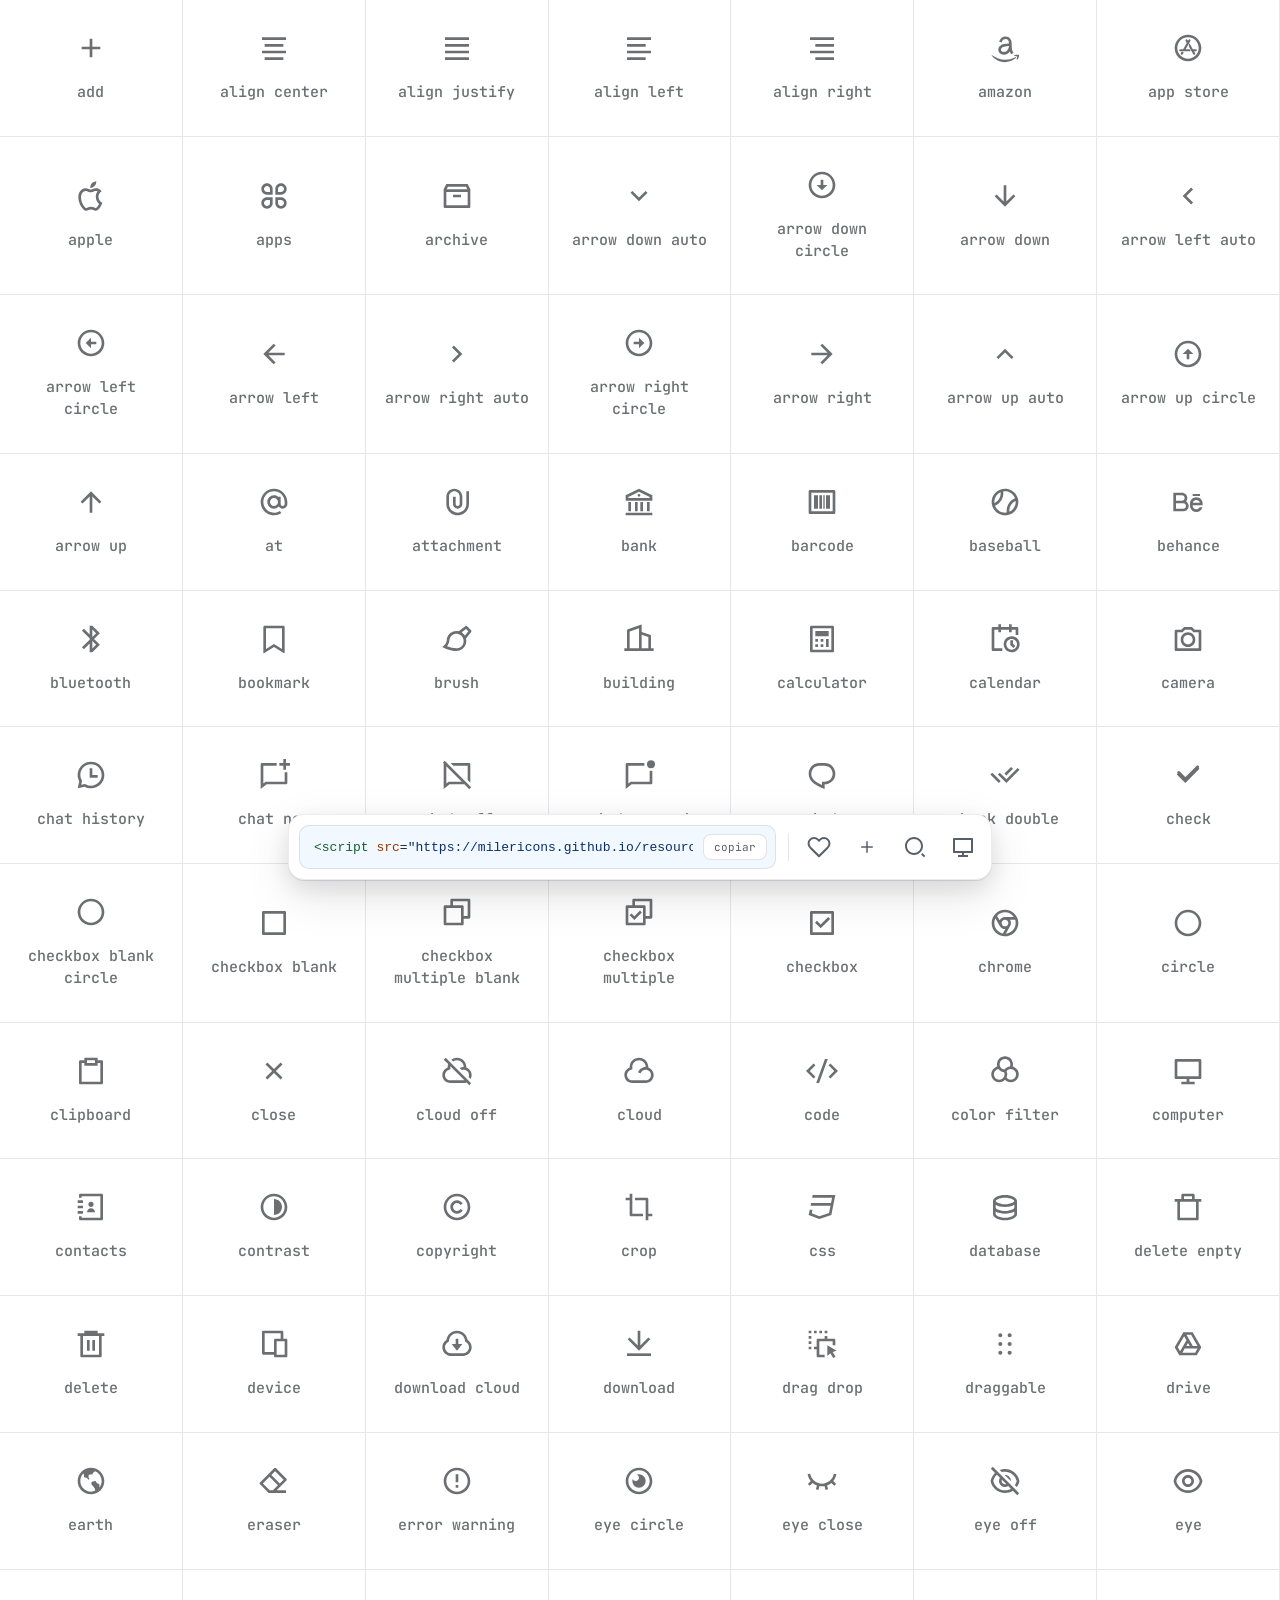
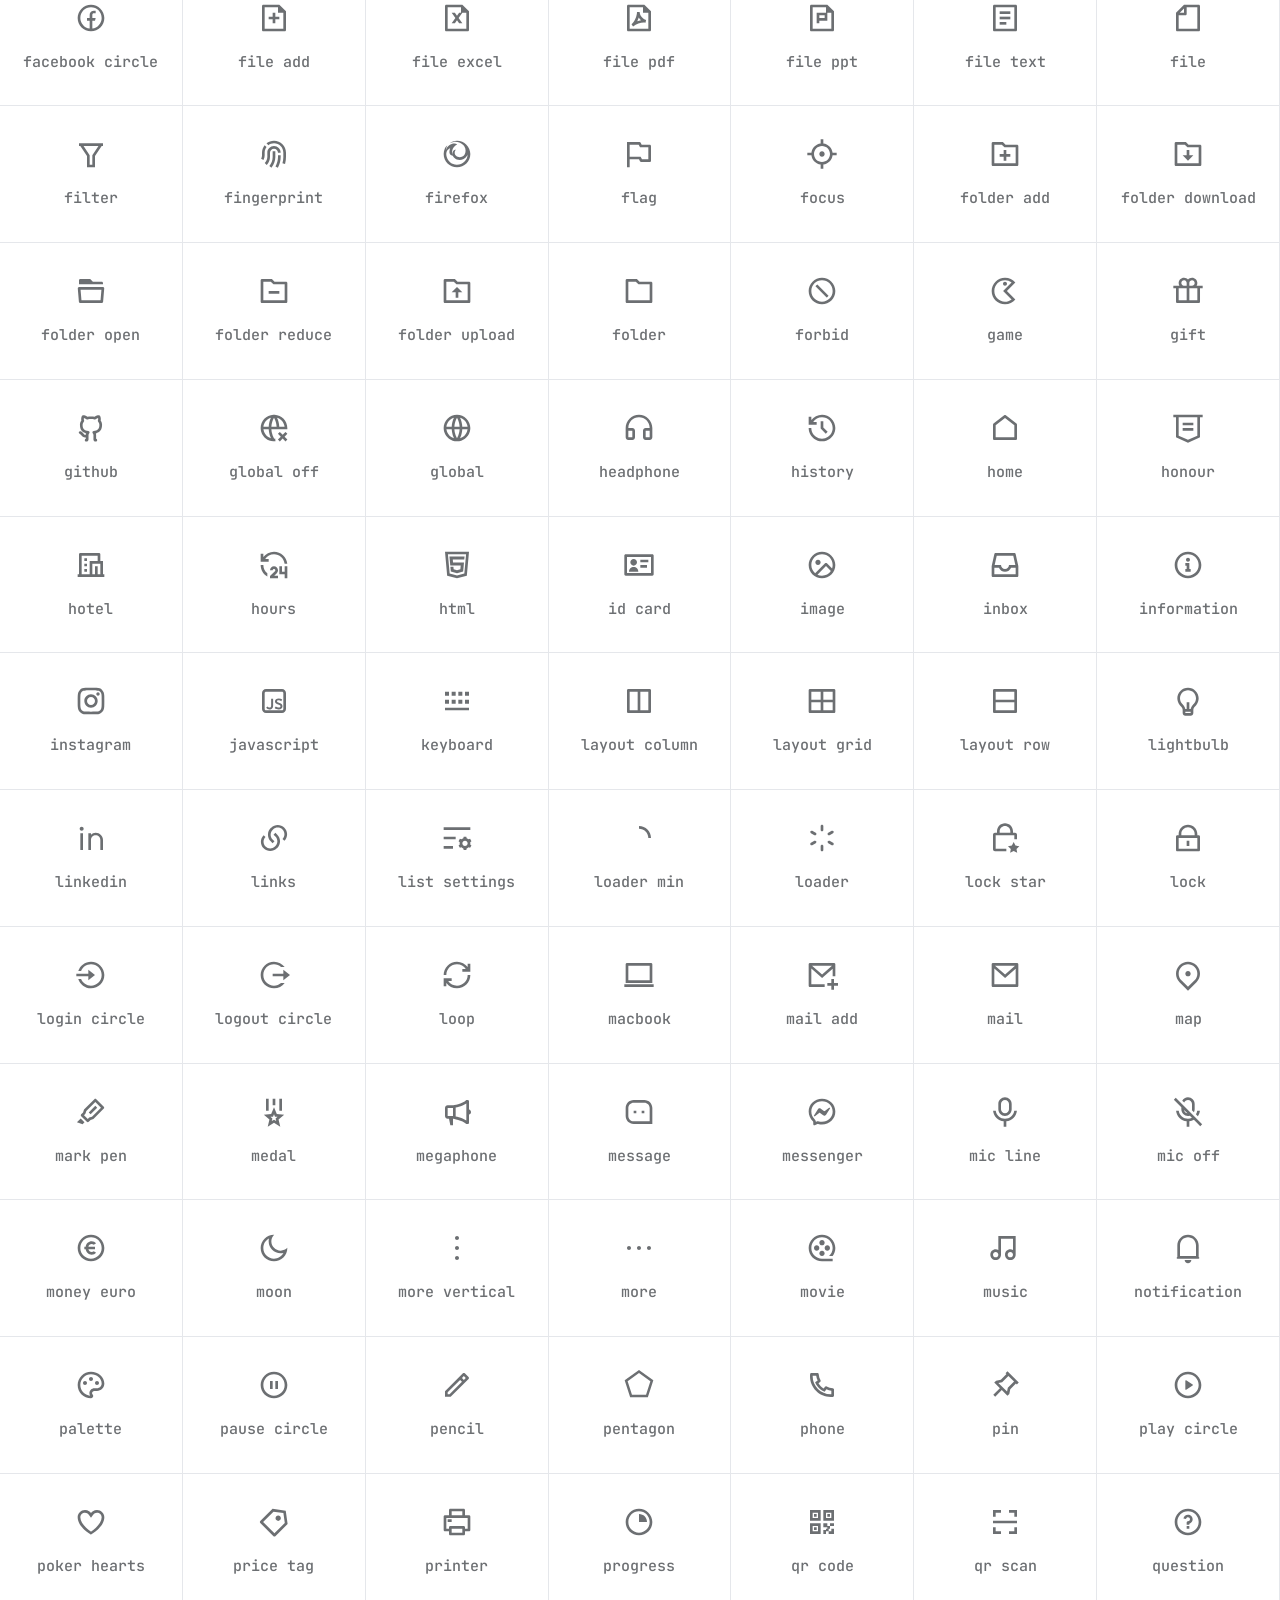
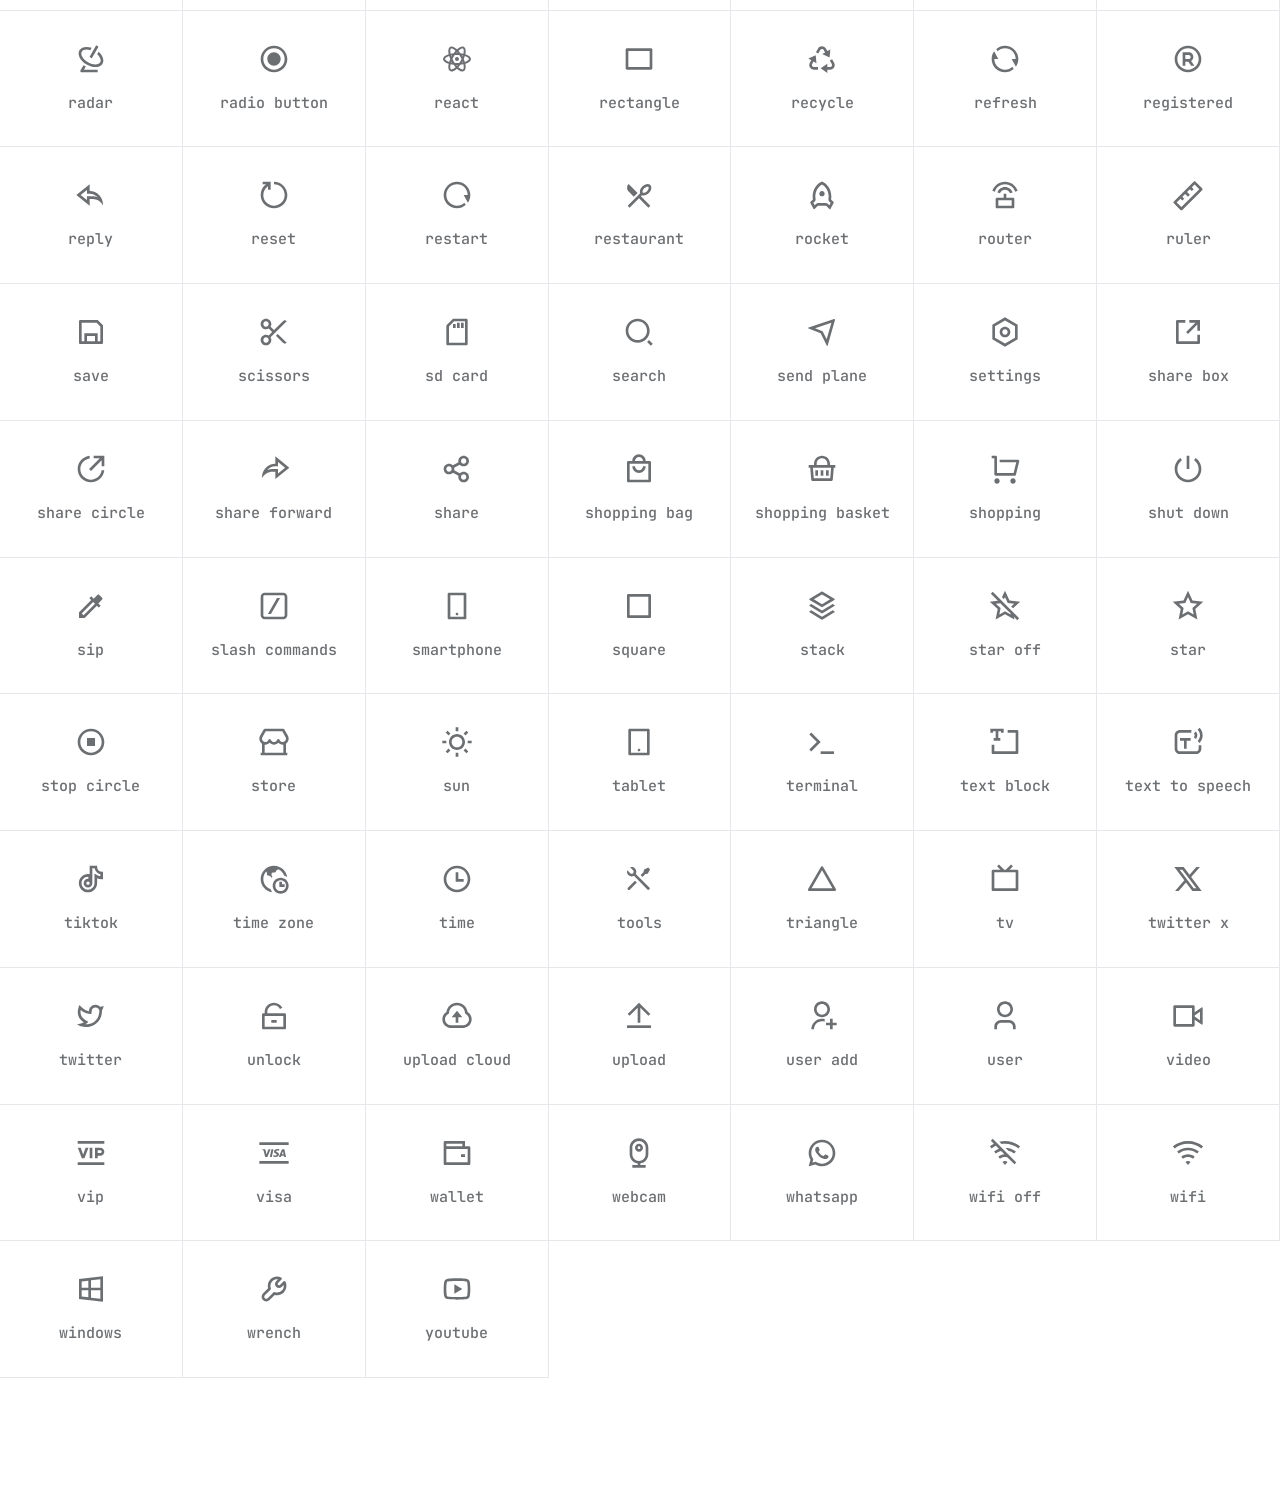
==== commit bf854359: "Actualiza la galería y el constructor de paquetes: permite descargar SVGs en un archivo ZIP y mejora" ====
--- a/index.html
+++ b/index.html
@@ -120,17 +120,23 @@
             <span>Color</span>
             <input type="color" value="#1f2328" data-package-color aria-label="Color de los iconos" />
           </label>
-          <label class="package-builder__size">
+          <div class="package-builder__size">
             <span>Tamaño</span>
-            <select data-package-size aria-label="Tamaño de los iconos">
-              <option value="16">16 px</option>
-              <option value="20">20 px</option>
-              <option value="24" selected>24 px</option>
-              <option value="32">32 px</option>
-              <option value="48">48 px</option>
-              <option value="64">64 px</option>
-            </select>
-          </label>
+            <div class="package-builder__size-wrap">
+              <button type="button" class="package-builder__size-toggle" data-package-size-toggle aria-haspopup="menu" aria-expanded="false" aria-label="Tamaño de los iconos: 24 px">
+                <span data-package-size-label>24 px</span>
+                <svg viewBox="0 0 24 24" aria-hidden="true"><path d="m6 9 6 6 6-6"></path></svg>
+              </button>
+              <div class="package-builder__size-menu" data-package-size-menu role="menu" aria-label="Tamaño de los iconos" hidden>
+                <button type="button" role="menuitemradio" aria-checked="false" data-package-size-option="16">16 px</button>
+                <button type="button" role="menuitemradio" aria-checked="false" data-package-size-option="20">20 px</button>
+                <button type="button" role="menuitemradio" aria-checked="true" class="is-active" data-package-size-option="24">24 px</button>
+                <button type="button" role="menuitemradio" aria-checked="false" data-package-size-option="32">32 px</button>
+                <button type="button" role="menuitemradio" aria-checked="false" data-package-size-option="48">48 px</button>
+                <button type="button" role="menuitemradio" aria-checked="false" data-package-size-option="64">64 px</button>
+              </div>
+            </div>
+          </div>
           <p class="package-builder__selection-hint">Selecciona o quita iconos con el botón + de cada tarjeta en la cuadrícula.</p>
         </div>
         <div class="package-builder__workspace">
@@ -151,7 +157,7 @@
               <div class="package-builder__actions">
                 <button type="button" class="dock__copy" data-package-copy disabled>Copiar código</button>
                 <button type="button" class="dock__copy" data-package-download-sprite disabled>Descargar sprite</button>
-                <button type="button" class="dock__copy dock__copy--primary" data-package-download-svgs disabled>Descargar SVGs</button>
+                <button type="button" class="dock__copy dock__copy--primary" data-package-download-svgs disabled>Descargar ZIP de SVGs</button>
               </div>
               <p class="package-builder__note" data-package-note>Elige iconos para habilitar la exportación.</p>
             </div>
--- a/public/index.css
+++ b/public/index.css
@@ -14,7 +14,7 @@
   --dock-bg: #ffffff;
   --dock-border: rgba(17, 24, 39, 0.08);
   --divider: rgba(17, 24, 39, 0.1);
-  --code-bg: #eff7ff;
+  --code-bg: #f1f8ff;
   --code-border: rgba(17, 24, 39, 0.1);
   --tok-tag: #116329;
   --tok-attr: #953800;
@@ -489,18 +489,6 @@
   border-bottom: 1px solid var(--dock-border);
 }
 
-.package-builder__size select {
-  width: 100%;
-  min-height: 2.25rem;
-  padding: 0.4rem 0.625rem;
-  font: inherit;
-  font-size: 0.75rem;
-  color: var(--text);
-  background: var(--btn-bg);
-  border: 1px solid var(--btn-border);
-  border-radius: 0.5rem;
-}
-
 .package-builder__size,
 .package-builder__color {
   display: flex;
@@ -510,8 +498,78 @@
   font-size: 0.6875rem;
 }
 
-.package-builder__size select {
-  width: auto;
+.package-builder__size-wrap {
+  position: relative;
+}
+
+.package-builder__size-toggle {
+  display: inline-flex;
+  min-height: 2.25rem;
+  align-items: center;
+  justify-content: space-between;
+  gap: 0.75rem;
+  padding: 0.4rem 0.625rem;
+  color: var(--text);
+  background: var(--btn-bg);
+  border: 1px solid var(--btn-border);
+  border-radius: 0.5rem;
+  font: inherit;
+  font-size: 0.75rem;
+  cursor: pointer;
+}
+
+.package-builder__size-toggle svg {
+  width: 0.875rem;
+  height: 0.875rem;
+  fill: none;
+  stroke: currentColor;
+  stroke-linecap: round;
+  stroke-linejoin: round;
+  stroke-width: 1.8;
+  transition: transform 160ms ease;
+}
+
+.package-builder__size-toggle[aria-expanded="true"] svg {
+  transform: rotate(180deg);
+}
+
+.package-builder__size-menu {
+  position: absolute;
+  z-index: 30;
+  top: calc(100% + 0.35rem);
+  left: 0;
+  display: grid;
+  min-width: 100%;
+  gap: 0.125rem;
+  padding: 0.3rem;
+  background: var(--dock-bg);
+  border: 1px solid var(--dock-border);
+  border-radius: 0.6rem;
+  box-shadow: 0 0.75rem 1.75rem rgb(0 0 0 / 18%);
+}
+
+.package-builder__size-menu[hidden] {
+  display: none;
+}
+
+.package-builder__size-menu button {
+  padding: 0.4rem 0.55rem;
+  color: var(--text-dim);
+  background: transparent;
+  border: 0;
+  border-radius: 0.35rem;
+  font: inherit;
+  font-size: 0.75rem;
+  text-align: left;
+  white-space: nowrap;
+  cursor: pointer;
+}
+
+.package-builder__size-menu button:hover,
+.package-builder__size-menu button:focus-visible,
+.package-builder__size-menu button.is-active {
+  color: var(--text);
+  background: var(--btn-bg);
 }
 
 .package-builder__color input {
@@ -574,9 +632,15 @@
   margin: 0 1rem;
   padding: 0.75rem;
   overflow: auto;
-  background: var(--code-bg);
+  background: var(--dock-bg);
   border: 1px solid var(--code-border);
   border-radius: 0.75rem;
+}
+
+.package-builder__preview.is-empty {
+  display: grid;
+  grid-template: 1fr / 1fr;
+  place-items: center;
 }
 
 .package-builder__preview-icon {
@@ -603,8 +667,7 @@
 }
 
 .package-builder__empty {
-  align-self: center;
-  margin: auto;
+  margin: 0;
   color: var(--text-dim);
   font-size: 0.6875rem;
   text-align: center;
@@ -649,7 +712,7 @@
   padding: 0.75rem;
   overflow: auto;
   color: var(--text);
-  background: var(--code-bg);
+  background: var(--dock-bg);
   border: 1px solid var(--code-border);
   border-radius: 0.625rem;
   font-size: 0.625rem;
@@ -771,6 +834,10 @@
 
 .tok-str {
   color: var(--tok-str);
+}
+
+.tok-comment {
+  color: var(--text-faint);
 }
 
 .tok-punct {
